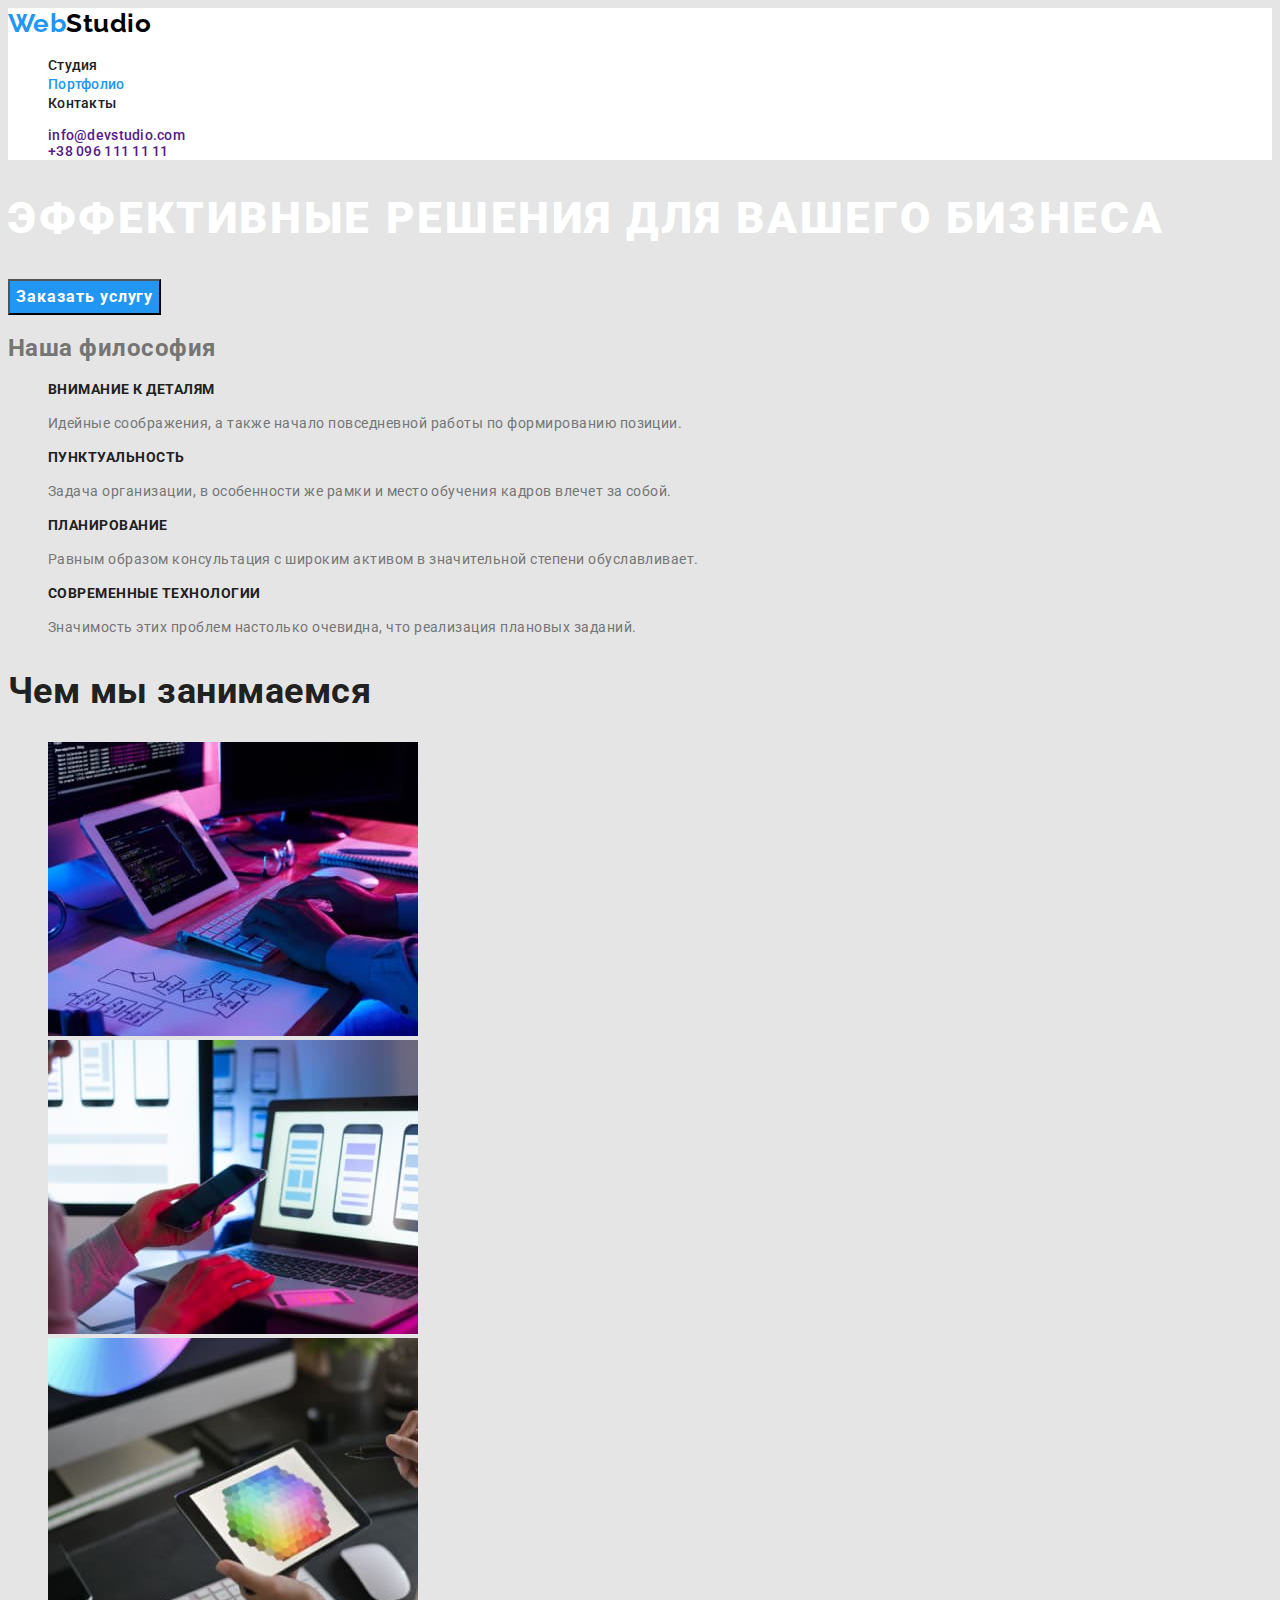
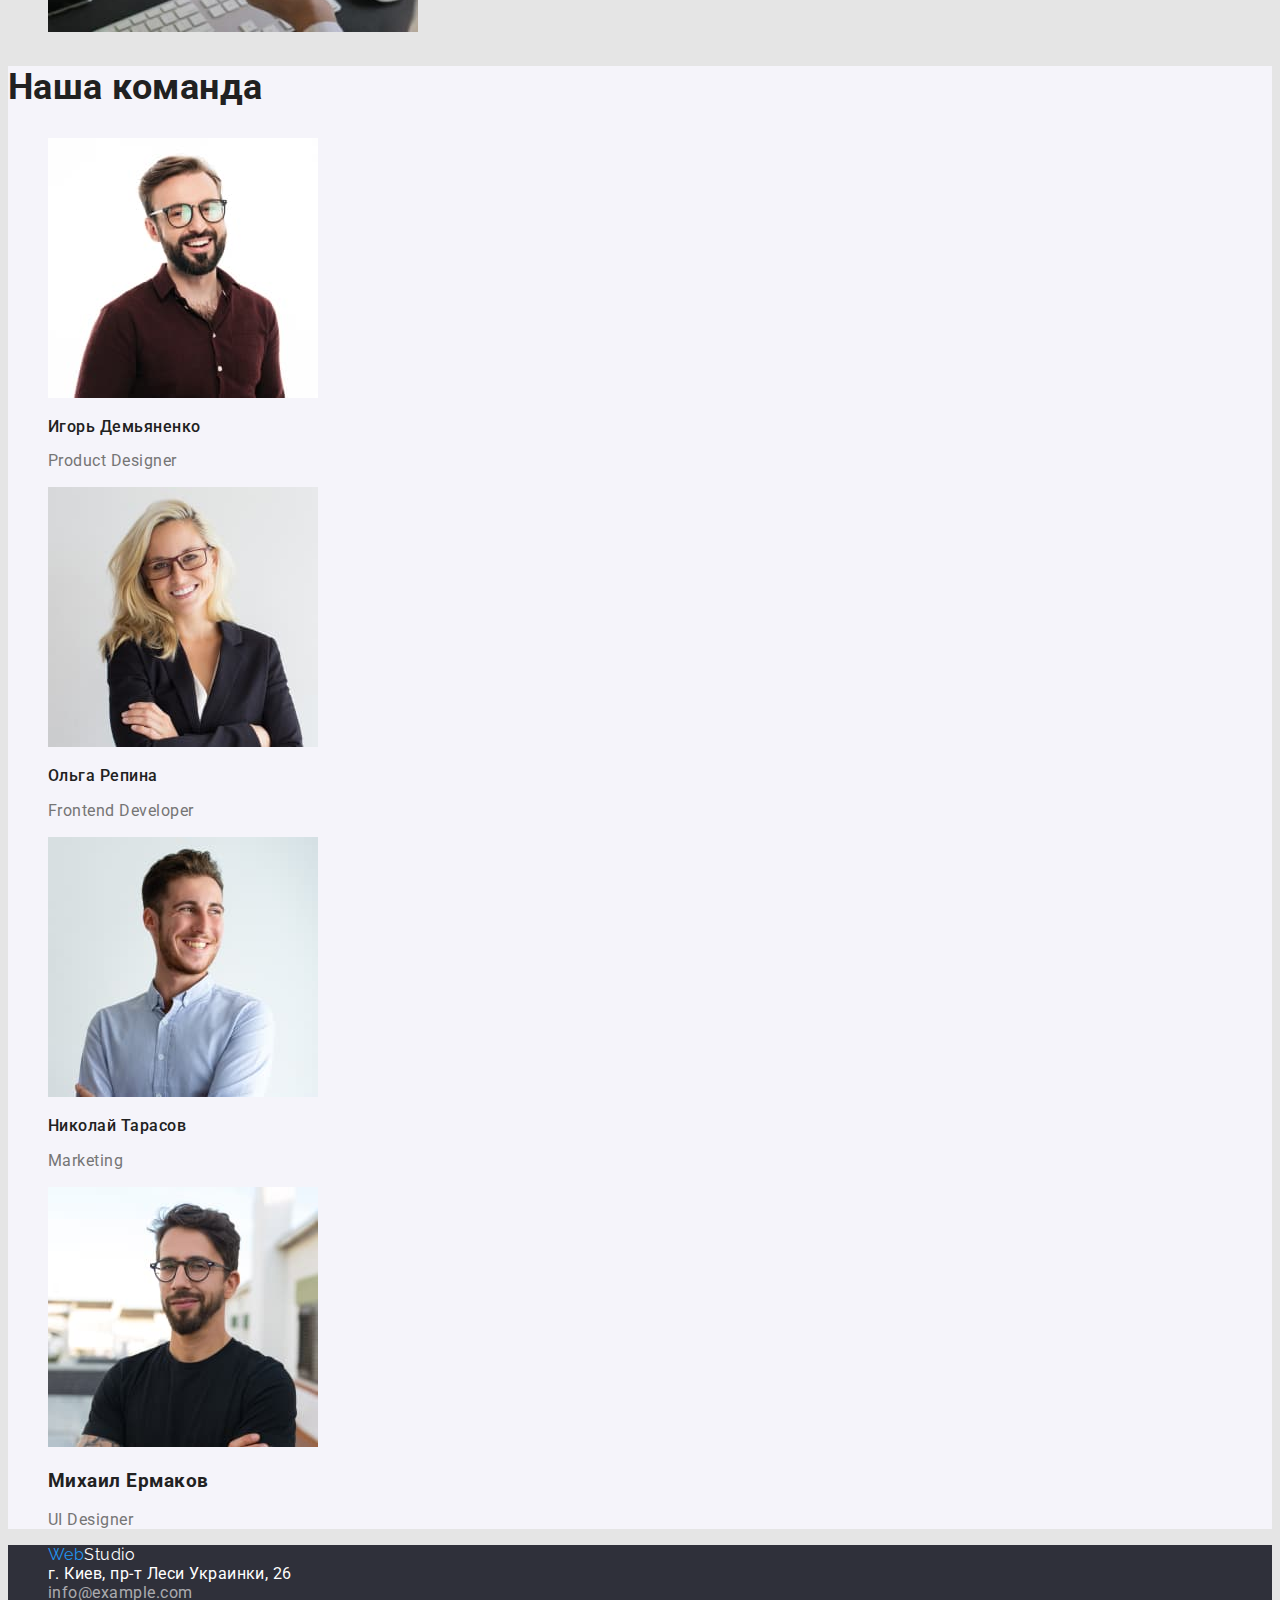
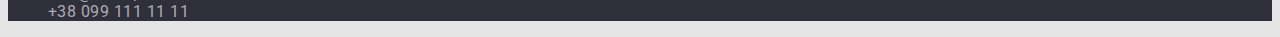
==== index.html @ 03b89a4c "New repisitory for hm3" ====
<!DOCTYPE html>
<html lang="ru">
<head>
    <meta charset="UTF-8">
    <meta http-equiv="X-UA-Compatible" content="IE=edge">
    <meta name="viewport" content="width=device-width, initial-scale=1.0">
    <title>Document</title>
    <link rel="preconnect" href="https://fonts.googleapis.com">
    <link rel="preconnect" href="https://fonts.gstatic.com" crossorigin>
    <link 
    href="https://fonts.googleapis.com/css2?family=Raleway:wght@700&family=Roboto:wght@400;500;700;900&display=swap"
        rel="stylesheet">
    <link rel="stylesheet" href="https://cdnjs.cloudflare.com/ajax/libs/modern-normalize/1.1.0/modern-normalize.min.css"
        integrity="sha512-wpPYUAdjBVSE4KJnH1VR1HeZfpl1ub8YT/NKx4PuQ5NmX2tKuGu6U/JRp5y+Y8XG2tV+wKQpNHVUX03MfMFn9Q=="
        crossorigin="anonymous" referrerpolicy="no-referrer" />
    <link rel="stylesheet" href="./css/style.css"/>    
</head>
<body class="page">
    <!-- Шапка -->
    <header class="page-header">
        <nav class="nav">
            <!-- Лого -->
            <a href="./index.html" class="nav-logo link"><span class="nav-logo-two">Web</span>Studio</a>
    
            <!-- Навигация на другие страницы -->
            <ul class="site-nav list">
                <li>
                    <a class="link" href="./index.html">Студия</a>
                </li>
                <li>
                    <a class="link current" href="./portfolio.html">Портфолио</a>
                </li>
                <li>
                    <a class="link" href="">Контакты</a>
                </li>
            </ul>
        </nav>

    <!-- Контакты -->
        <ul class="contacts list">
            <li lang="en"><a href="" class="link">info@devstudio.com</a></li>
            <li><a href="" class="link">+38 096 111 11 11</a></li>
        </ul>       
    </header>

    <Main>
        <!-- Герой -->
        <section class="hero">
            <h1 class="hero-title">Эффективные решения для вашего бизнеса</h1>
            <button type="button" class="button-primary button">Заказать услугу</button>
        </section>
        
        <!-- Наша философия -->
        <section>
            <H2>Наша философия</H2>
            
            <ul class="philosophy-list list">
                <li>
                    <h3 class="philosophy-title title">Внимание к деталям</h3>
                    <p class="philosophy-text">Идейные соображения, а также начало повседневной работы по формированию позиции.</p>
                </li>
                <li>
                    <h3 class="philosophy-title title">Пунктуальность</h3>
                    <p class="philosophy-text">Задача организации, в особенности же рамки и место обучения кадров влечет за собой.</p>
                </li>
                <li>
                    <h3 class="philosophy-title title">Планирование</h3>
                    <p class="philosophy-text">Равным образом консультация с широким активом в значительной степени обуславливает.</p>
                </li>
                <li>
                    <h3 class="philosophy-title title">Современные технологии</h3>
                    <p class="philosophy-text">Значимость этих проблем настолько очевидна, что реализация плановых заданий.</p>
                </li>
            </ul>
            
        </section>
        
        <!-- Чем мы занимаемся -->
        <section class="section">
            <h2 class="section-title">Чем мы занимаемся</h2>
            <ul class="list">
                <li>
                    <img src="./Images/keyboard.jpg" alt="Клавиатура" width="370">
                </li>
                <li>
                    <img src="./Images/notebook.jpg" alt="Ноутбук" width="370">
                </li>
                <li>
                    <img src="./Images/tablet.jpg" alt="Планшет" width="370">
                </li>
            </ul>
        </section>
        
        <!-- Наша команда -->
        <section class="section section-team">
            <h2 class="section-title">Наша команда</h2>
            <ul class="team-list list">                              
                <li>
                    <img src="./Images/team/igor.jpg" alt="Игорь Демьяненко" width="270" height="260">
                    <h3 class="team-title title">Игорь Демьяненко</h3>
                    <p lang="en" class="team-text">Product Designer</p>                         
                </li>
                <li>
                    <img src="./Images/team/olga.jpg" alt="Олга Репина" width="270" height="260">
                    <h3 class="team-title title">Ольга Репина</h3>
                    <p lang="en" class="team-text">Frontend Developer</p>                               
                </li>
                <li>
                    <img src="./Images/team/nikolay.jpg" alt="Николай Тарасов" width="270" height="260">
                    <h3 class="team-title title">Николай Тарасов</h3>
                    <p lang="en" class="team-text">Marketing</p>               
                </li>
                <li>
                    <img src="./Images/team/mikhail.jpg" alt="Михаил Ермаков" width="270">
                    <h3 class="title">Михаил Ермаков</h3>
                    <p>UI Designer</p>
                </li>
            </ul>                          
        </section>       
    </Main>
    
    <!-- Футер -->
    <footer class="footer">
        <ul class="footer-list list">
            <li><a href="./index.html" class="footer-logo link">Web<span class="footer-logo-two">Studio</span></a></li>
            <li>
                <address class="footer-address">
                    г. Киев, пр-т Леси Украинки, 26
                </address>
            </li>
            <li>
                <address>
                    <a href="mailto:info@example.com" class="footer-mail link">info@example.com</a>
                </address>
            </li>
            <li>
                <address>
                    <a href="tel:+380991111111" class="footer-tel link">+38 099 111 11 11</a>
                </address>
            </li>
        </ul>                                  
    </footer>
</body>
</html>
---- css/style.css ----
:root {
  --primary-text-color: #757575;
  --title-text-color: #212121;
  --accent-color: #2196f3;
  --background-color: #e5e5e5;
}

.list {
  list-style: none;
}
.link {
  text-decoration: none;
}

.button {
  font-family: inherit;
}

.page {
  background-color: var(--background-color);
  color: var(--primary-text-color);

  font-family: Roboto, sans-serif;
  letter-spacing: 0.03em;
}

.page-header {
  background-color: #ffffff;
}

/* -------------------Logo--------------------- */

.nav .nav-logo {
  color: #000000;

  font-family: Raleway, sans-serif;
  font-weight: 700;
  font-size: 26px;
  line-height: 1.19;
}

.nav-logo .nav-logo-two {
  color: var(--accent-color);
}

/* ---------------------Site-nav----------------- */

.site-nav .link {
  color: var(--title-text-color);

  font-weight: 500;
  font-size: 14px;
  line-height: 1.14;
  letter-spacing: 0.02em;
}

.site-nav .link:hover,
.site-nav .link:focus {
  color: var(--accent-color);
}

.site-nav .link.current {
  color: var(--accent-color);
}

/* ---------------------Contacts-------------------- */

.contacts {
  font-weight: 500;
  font-size: 14px;
  line-height: 1.14;
  letter-spacing: 0.02em;
}

.contacts .link:hover,
.contacts .link:focus {
  color: var(--accent-color);
}

/* -------------------------Hero---------------------- */

.hero .hero-title {
  color: #ffffff;

  font-weight: 900;
  font-size: 44px;
  line-height: 1.36;
  text-transform: uppercase;
  letter-spacing: 0.06em;
}

.button-primary {
  background-color: var(--accent-color);
  color: #ffffff;

  font-weight: 700;
  font-size: 16px;
  line-height: 1.87;
  letter-spacing: 0.06em;
}

.button-primary:hover,
.button-primary:focus {
  background-color: #188ce8;
}

/* ------------------------------Section-------------------- */

.section .section-title {
  color: var(--title-text-color);
}

.section-team {
  background-color: #f5f4fa;
}

/* ---------------------------Phylosophy---------------------- */

.philosophy-list .title {
  color: var(--title-text-color);
}

.philosophy-list .philosophy-title {
  font-weight: 700;
  font-size: 14px;
  line-height: 1.14;
  text-transform: uppercase;
}

.philosophy-list .philosophy-text {
  font-size: 14px;
  line-height: 1.71;
}

.section-title {
  font-weight: 700;
  font-size: 36px;
  line-height: 1.17;
}

/* ----------------------------Team--------------------------- */

.team-list .title {
  color: var(--title-text-color);
}

.team-list .team-title {
  font-weight: 500;
  font-size: 16px;
  line-height: 1.18;
}

.team-list .team-text {
  font-size: 16px;
  line-height: 1.18;
}

/* ------------------------------Footer---------------------------- */

.footer {
  background-color: #2f303a;
}

/* -----------------------------Footer logo----------------------- */
.footer-list .footer-logo {
  color: var(--accent-color);

  font-family: Raleway, sans-serif;
}

.footer-logo .footer-logo-two {
  color: #ffffff;
}

/* ----------------------------Footer nav------------------------ */
.footer .footer-address {
  color: #ffffff;
  font-style: normal;
}

.footer .footer-mail {
  color: rgba(255, 255, 255, 0.6);
  font-style: normal;
}

.footer .footer-mail:hover,
.footer .footer-mail:focus {
  color: var(--accent-color);
}

.footer .footer-tel {
  color: rgba(255, 255, 255, 0.6);
  font-style: normal;
}

.footer .footer-tel:hover,
.footer .footer-tel:focus {
  color: var(--accent-color);
}

/* -----------------------------Portfolio-------------------------- */

/* -----------------------------Buttons---------------------------- */

.buttons {
  cursor: pointer;
  background-color: #f5f4fa;
  color: var(--title-text-color);

  font-weight: 500;
  font-size: 16px;
  line-height: 1.62;
  letter-spacing: 0.03em;
}
.buttons:hover,
.buttons:focus {
  background-color: var(--accent-color);
  color: #ffffff;
}

/* -----------------------------Images------------------------------ */

.image .image-title {
  color: var(--title-text-color);

  font-weight: 700;
  font-size: 18px;
  line-height: 2;
  letter-spacing: 0.06em;
}

.image .image-text {
  color: var(--primary-text-color);

  font-size: 16px;
  line-height: 1.87;
}
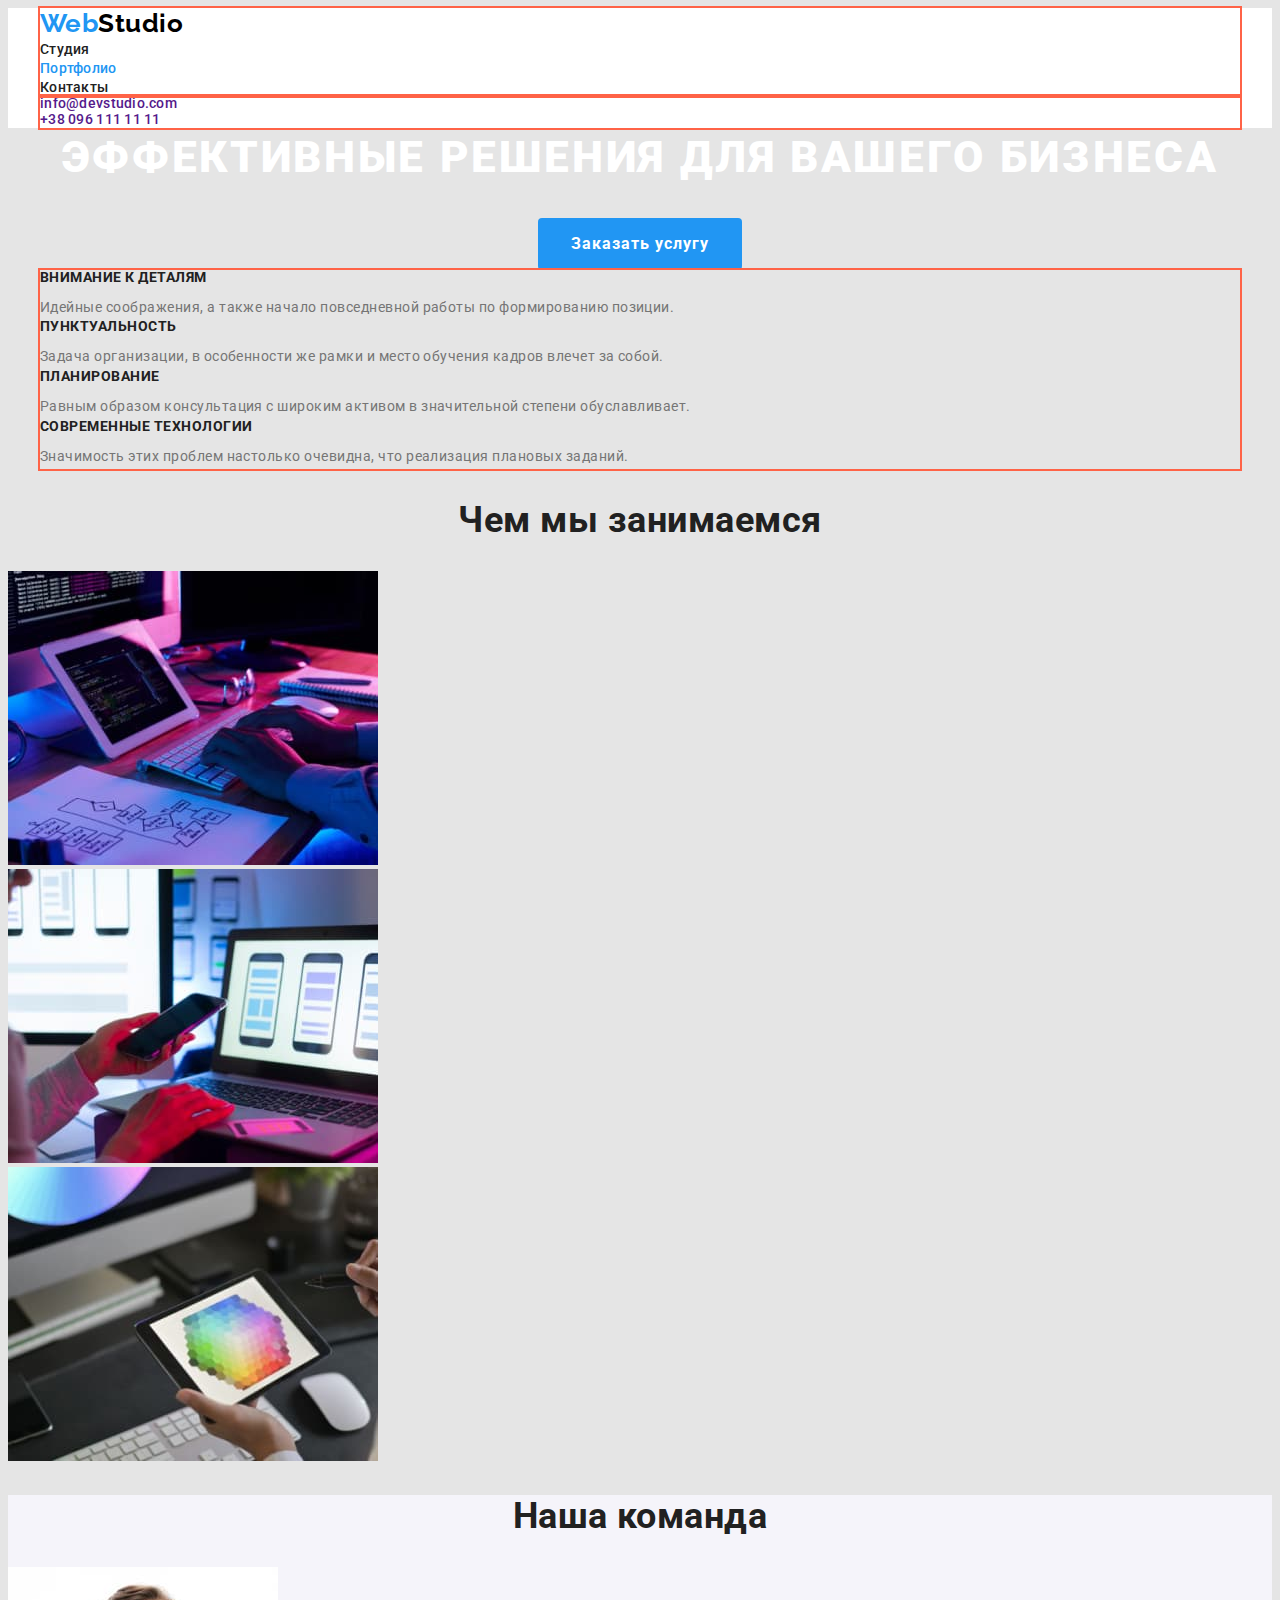
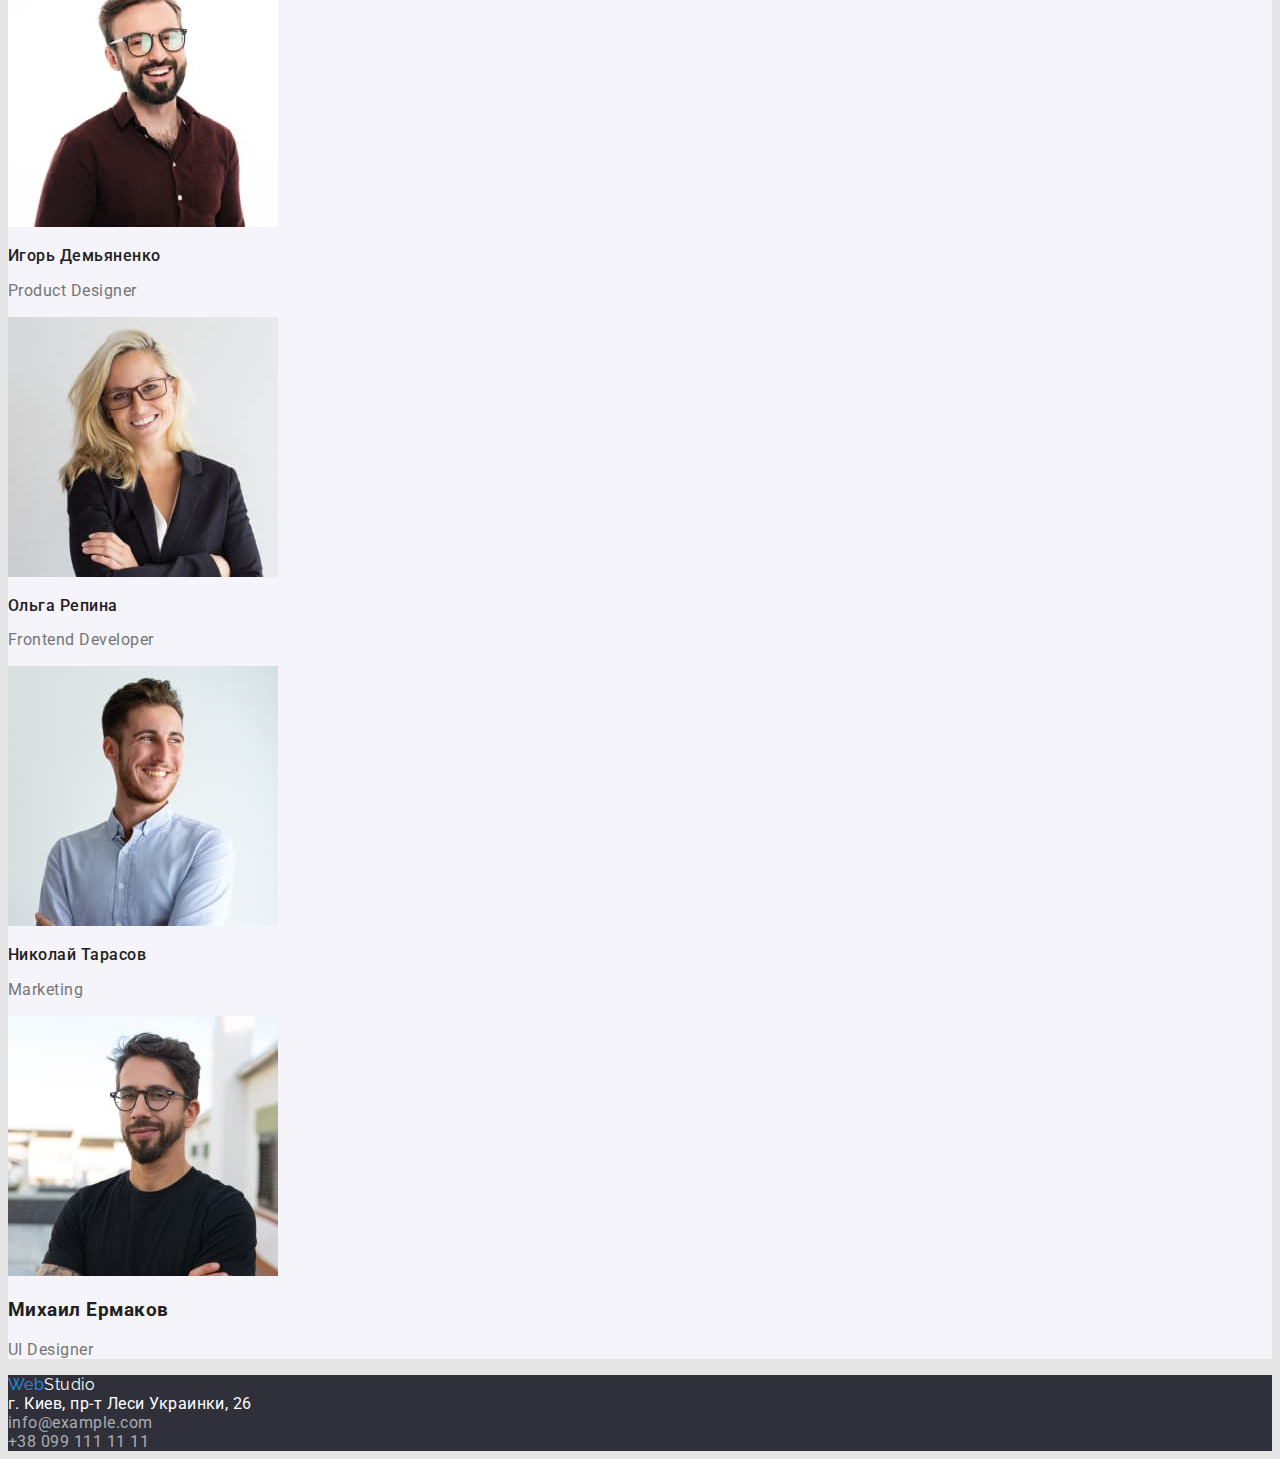
==== commit 7393348c: "first page block markup" ====
--- a/index.html
+++ b/index.html
@@ -18,7 +18,7 @@
 <body class="page">
     <!-- Шапка -->
     <header class="page-header">
-        <nav class="nav">
+        <nav class="nav container">
             <!-- Лого -->
             <a href="./index.html" class="nav-logo link"><span class="nav-logo-two">Web</span>Studio</a>
     
@@ -37,11 +37,11 @@
         </nav>
 
     <!-- Контакты -->
-        <ul class="contacts list">
+        <ul class="contacts list container">
             <li lang="en"><a href="" class="link">info@devstudio.com</a></li>
             <li><a href="" class="link">+38 096 111 11 11</a></li>
         </ul>       
-    </header>
+    </header>    
 
     <Main>
         <!-- Герой -->
@@ -51,27 +51,30 @@
         </section>
         
         <!-- Наша философия -->
-        <section>
-            <H2>Наша философия</H2>
-            
-            <ul class="philosophy-list list">
-                <li>
-                    <h3 class="philosophy-title title">Внимание к деталям</h3>
-                    <p class="philosophy-text">Идейные соображения, а также начало повседневной работы по формированию позиции.</p>
-                </li>
-                <li>
-                    <h3 class="philosophy-title title">Пунктуальность</h3>
-                    <p class="philosophy-text">Задача организации, в особенности же рамки и место обучения кадров влечет за собой.</p>
-                </li>
-                <li>
-                    <h3 class="philosophy-title title">Планирование</h3>
-                    <p class="philosophy-text">Равным образом консультация с широким активом в значительной степени обуславливает.</p>
-                </li>
-                <li>
-                    <h3 class="philosophy-title title">Современные технологии</h3>
-                    <p class="philosophy-text">Значимость этих проблем настолько очевидна, что реализация плановых заданий.</p>
-                </li>
-            </ul>
+        <section class="phylosophy">
+            <div class="container">
+                <H2 class="visually-hidden">Наша философия</H2>
+                <ul class="philosophy-list list">
+                    <li>
+                        <h3 class="philosophy-title title">Внимание к деталям</h3>
+                        <p class="philosophy-text">Идейные соображения, а также начало повседневной работы по формированию позиции.</p>
+                    </li>
+                    <li>
+                        <h3 class="philosophy-title title">Пунктуальность</h3>
+                        <p class="philosophy-text">Задача организации, в особенности же рамки и место обучения кадров влечет за собой.
+                        </p>
+                    </li>
+                    <li>
+                        <h3 class="philosophy-title title">Планирование</h3>
+                        <p class="philosophy-text">Равным образом консультация с широким активом в значительной степени обуславливает.
+                        </p>
+                    </li>
+                    <li>
+                        <h3 class="philosophy-title title">Современные технологии</h3>
+                        <p class="philosophy-text">Значимость этих проблем настолько очевидна, что реализация плановых заданий.</p>
+                    </li>
+                </ul>
+            </div>
             
         </section>
         
--- a/css/style.css
+++ b/css/style.css
@@ -6,6 +6,8 @@
 }
 
 .list {
+  padding: 0;
+  margin: 0;
   list-style: none;
 }
 .link {
@@ -28,6 +30,13 @@
   background-color: #ffffff;
 }
 
+.container {
+  margin-left: auto;
+  margin-right: auto;
+  width: 1200px;
+  outline: 2px solid tomato;
+}
+
 /* -------------------Logo--------------------- */
 
 .nav .nav-logo {
@@ -79,7 +88,12 @@
 
 /* -------------------------Hero---------------------- */
 
+.hero {
+  text-align: center;
+}
 .hero .hero-title {
+  margin-top: 0;
+  margin-bottom: 30px;
   color: #ffffff;
 
   font-weight: 900;
@@ -90,6 +104,12 @@
 }
 
 .button-primary {
+  display: inline-block;
+  border: 1px solid transparent;
+  border-radius: 4px;
+  padding: 10px 32px;
+  min-width: 200px;
+
   background-color: var(--accent-color);
   color: #ffffff;
 
@@ -116,8 +136,25 @@
 
 /* ---------------------------Phylosophy---------------------- */
 
+.visually-hidden {
+  position: absolute;
+  width: 1px;
+  height: 1px;
+  margin: -1px;
+  border: 0;
+  padding: 0;
+  white-space: nowrap;
+  clip-path: inset(100%);
+  clip: rect(0 0 0 0);
+  overflow: hidden;
+}
 .philosophy-list .title {
   color: var(--title-text-color);
+}
+
+.philosophy-title {
+  margin-top: 0;
+  margin-bottom: 10px;
 }
 
 .philosophy-list .philosophy-title {
@@ -128,6 +165,8 @@
 }
 
 .philosophy-list .philosophy-text {
+  margin-top: 0;
+  margin-bottom: 0;
   font-size: 14px;
   line-height: 1.71;
 }
@@ -136,9 +175,14 @@
   font-weight: 700;
   font-size: 36px;
   line-height: 1.17;
+
+  text-align: center;
 }
 
 /* ----------------------------Team--------------------------- */
+
+/* .padding-top
+.padding-bottom */
 
 .team-list .title {
   color: var(--title-text-color);
@@ -207,6 +251,11 @@
   background-color: #f5f4fa;
   color: var(--title-text-color);
 
+  border: 1px solid transparent;
+  display: inline-block;
+  border-radius: 4px;
+  padding: 6px 22px;
+
   font-weight: 500;
   font-size: 16px;
   line-height: 1.62;
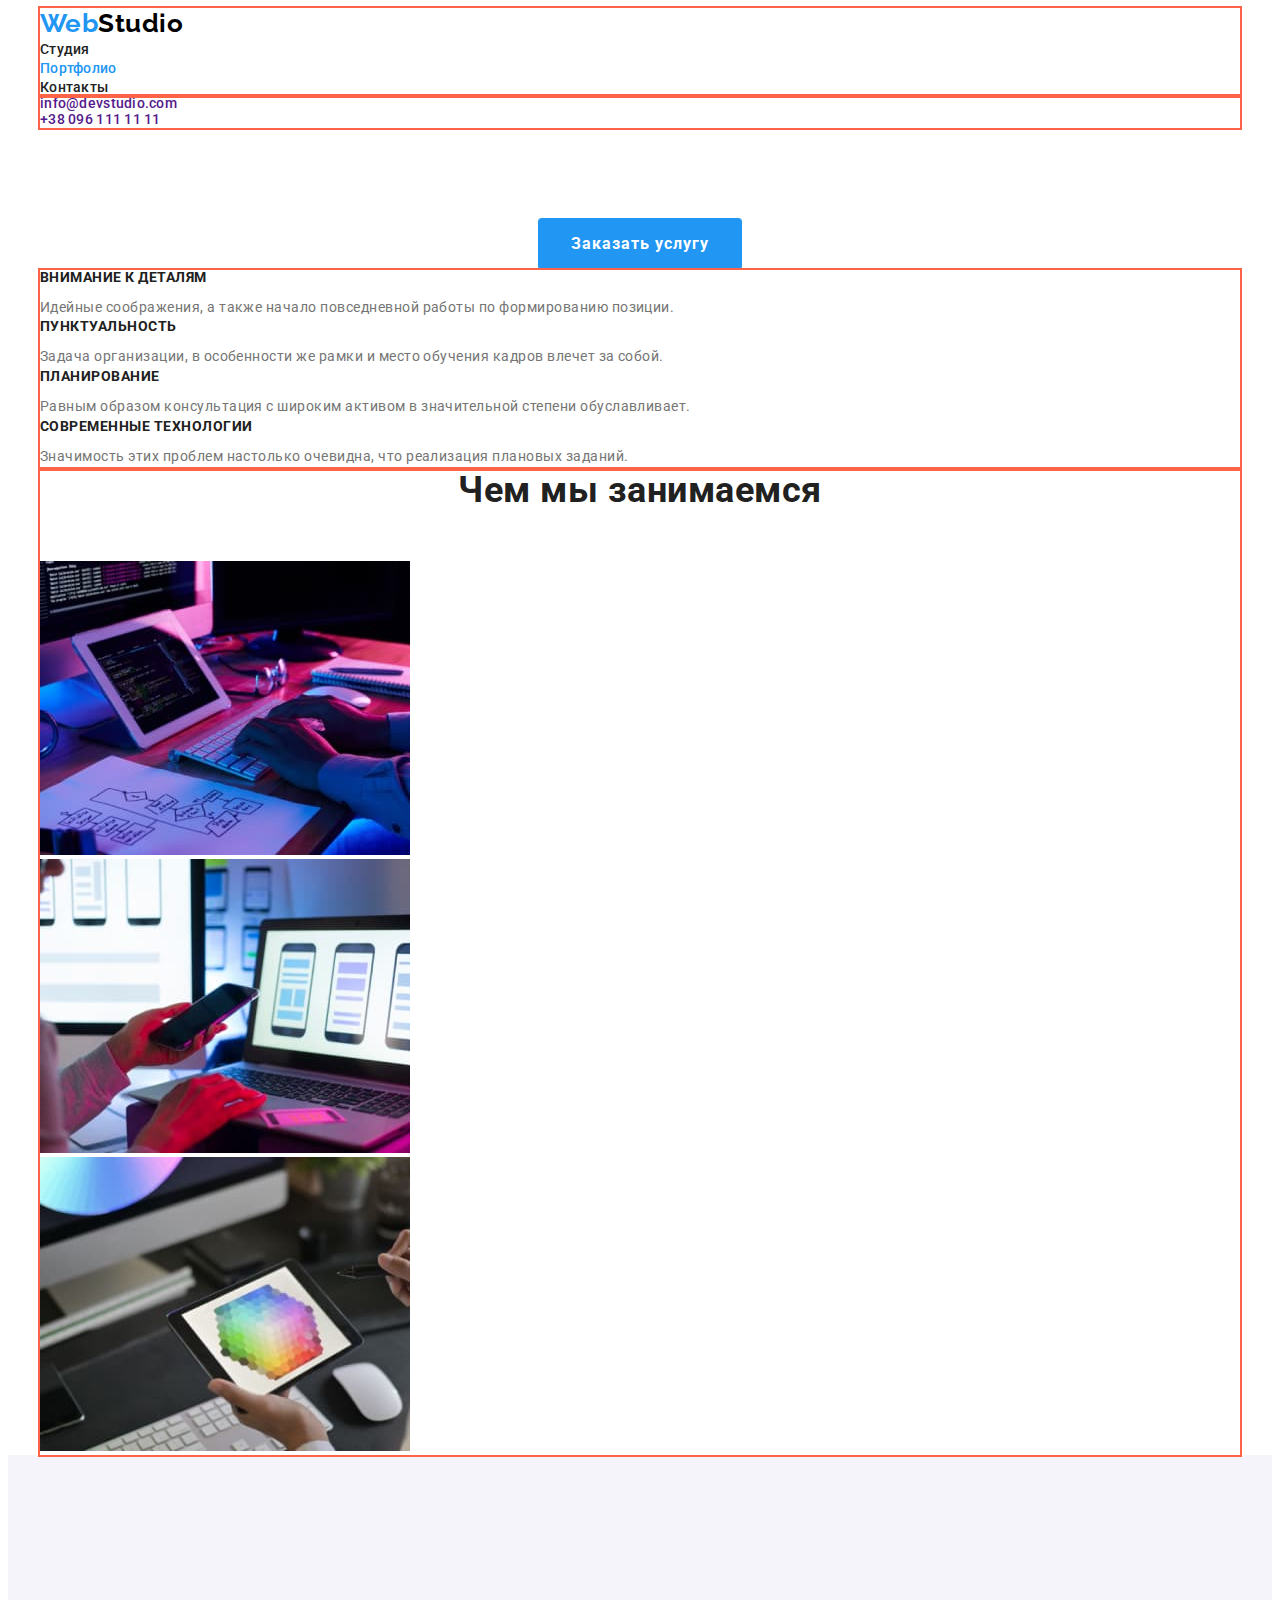
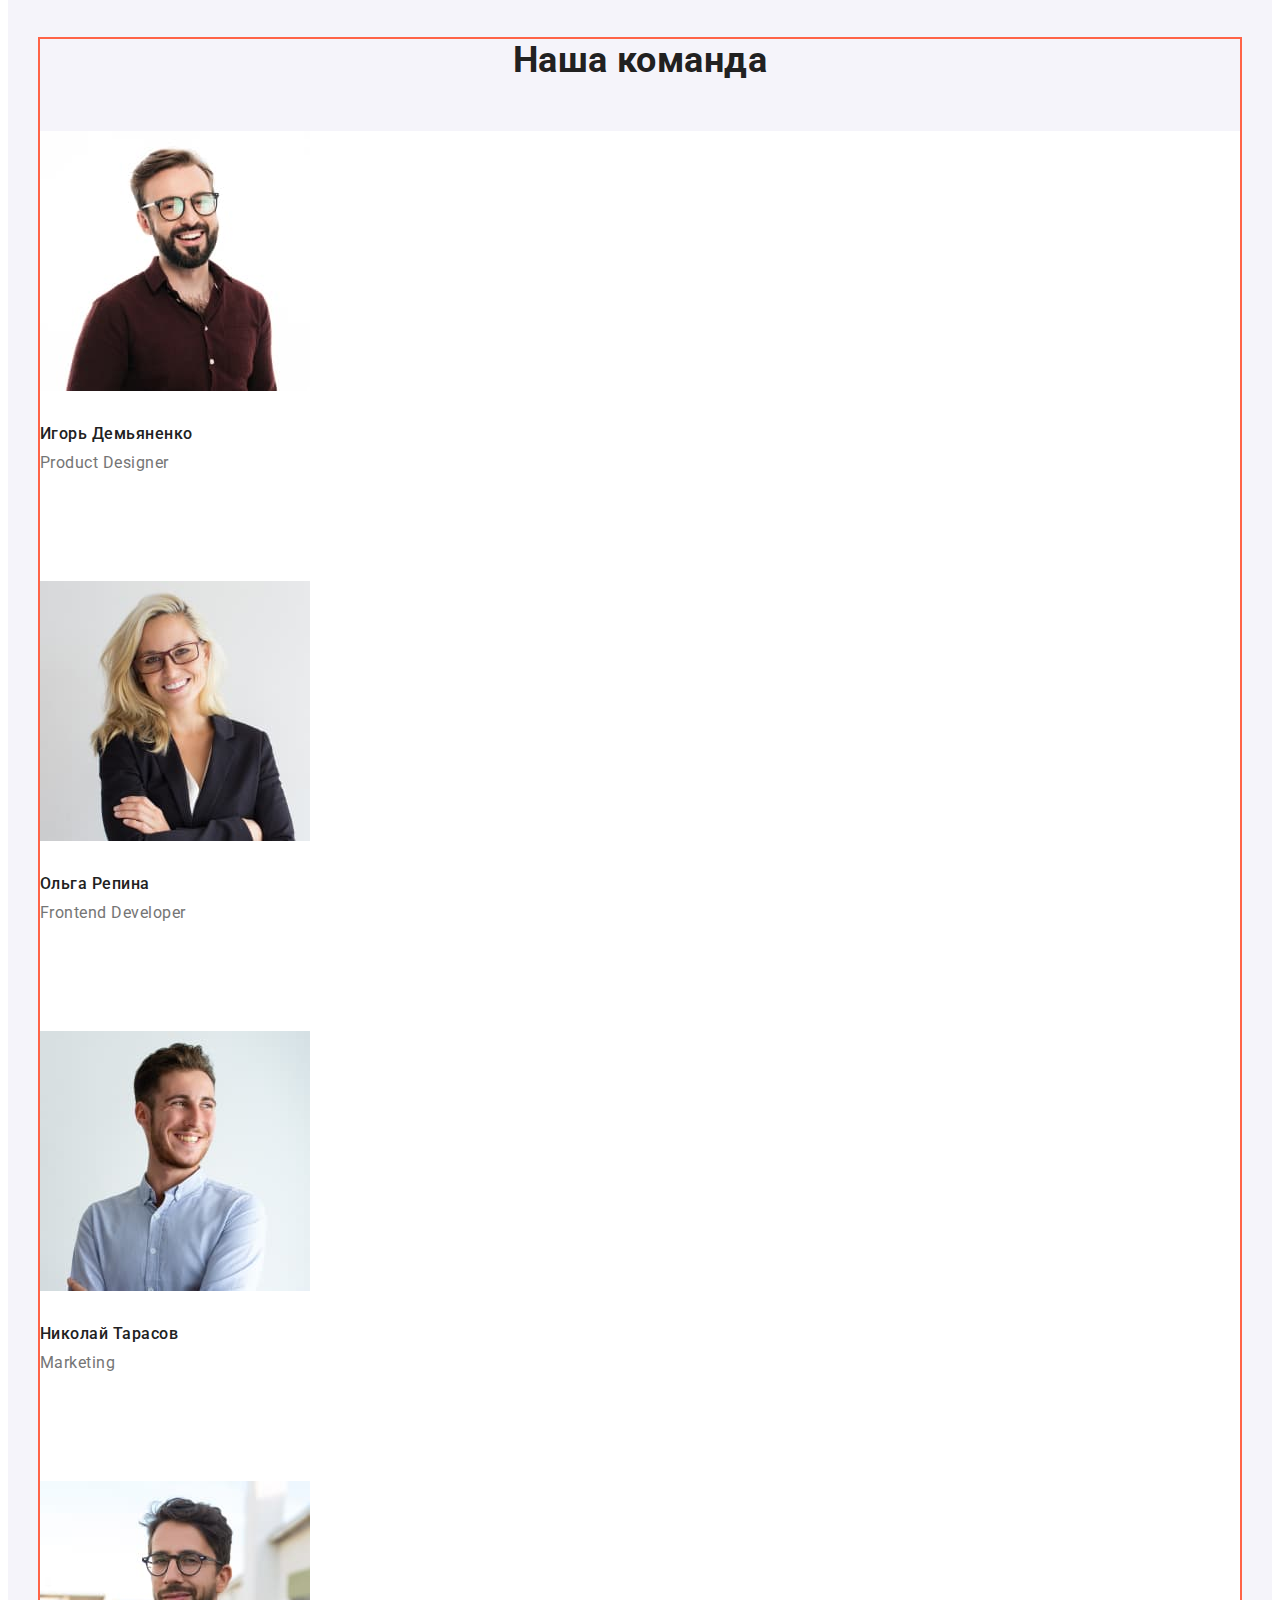
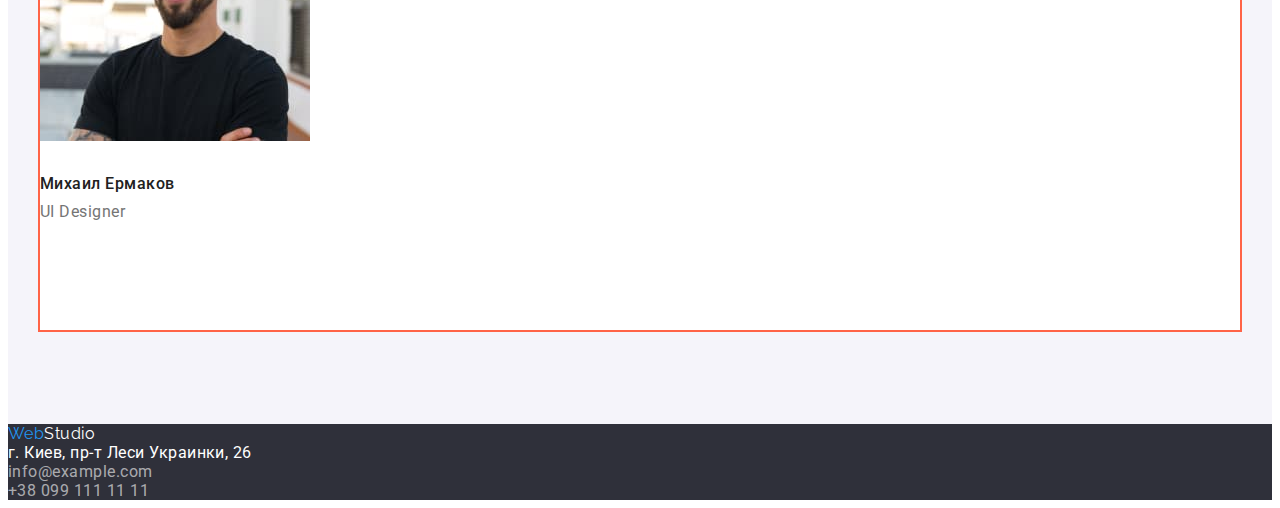
==== commit b55a0fce: "working proccess" ====
--- a/index.html
+++ b/index.html
@@ -51,7 +51,7 @@
         </section>
         
         <!-- Наша философия -->
-        <section class="phylosophy">
+        <section class="phylosophy section-nopadding">
             <div class="container">
                 <H2 class="visually-hidden">Наша философия</H2>
                 <ul class="philosophy-list list">
@@ -79,46 +79,50 @@
         </section>
         
         <!-- Чем мы занимаемся -->
-        <section class="section">
-            <h2 class="section-title">Чем мы занимаемся</h2>
-            <ul class="list">
-                <li>
-                    <img src="./Images/keyboard.jpg" alt="Клавиатура" width="370">
-                </li>
-                <li>
-                    <img src="./Images/notebook.jpg" alt="Ноутбук" width="370">
-                </li>
-                <li>
-                    <img src="./Images/tablet.jpg" alt="Планшет" width="370">
-                </li>
-            </ul>
+        <section class="section section-nopadding">
+            <div class="container">
+                <h2 class="section-title">Чем мы занимаемся</h2>
+                <ul class="list">
+                    <li>
+                        <img src="./Images/keyboard.jpg" alt="Клавиатура" width="370">
+                    </li>
+                    <li>
+                        <img src="./Images/notebook.jpg" alt="Ноутбук" width="370">
+                    </li>
+                    <li>
+                        <img src="./Images/tablet.jpg" alt="Планшет" width="370">
+                    </li>
+                </ul>
+            </div>
         </section>
         
         <!-- Наша команда -->
         <section class="section section-team">
-            <h2 class="section-title">Наша команда</h2>
-            <ul class="team-list list">                              
-                <li>
-                    <img src="./Images/team/igor.jpg" alt="Игорь Демьяненко" width="270" height="260">
-                    <h3 class="team-title title">Игорь Демьяненко</h3>
-                    <p lang="en" class="team-text">Product Designer</p>                         
-                </li>
-                <li>
-                    <img src="./Images/team/olga.jpg" alt="Олга Репина" width="270" height="260">
-                    <h3 class="team-title title">Ольга Репина</h3>
-                    <p lang="en" class="team-text">Frontend Developer</p>                               
-                </li>
-                <li>
-                    <img src="./Images/team/nikolay.jpg" alt="Николай Тарасов" width="270" height="260">
-                    <h3 class="team-title title">Николай Тарасов</h3>
-                    <p lang="en" class="team-text">Marketing</p>               
-                </li>
-                <li>
-                    <img src="./Images/team/mikhail.jpg" alt="Михаил Ермаков" width="270">
-                    <h3 class="title">Михаил Ермаков</h3>
-                    <p>UI Designer</p>
-                </li>
-            </ul>                          
+            <div class="container">
+                <h2 class="section-title">Наша команда</h2>
+                <ul class="team-list list">
+                    <li class="item">
+                        <img class="image" src="./Images/team/igor.jpg" alt="Игорь Демьяненко" width="270" height="260">
+                        <h3 class="team-title title">Игорь Демьяненко</h3>
+                        <p lang="en" class="team-text">Product Designer</p>
+                    </li>
+                    <li class="item">
+                        <img class="image" src="./Images/team/olga.jpg" alt="Олга Репина" width="270" height="260">
+                        <h3 class="team-title title">Ольга Репина</h3>
+                        <p lang="en" class="team-text">Frontend Developer</p>
+                    </li>
+                    <li class="item">
+                        <img class="image" src="./Images/team/nikolay.jpg" alt="Николай Тарасов" width="270" height="260">
+                        <h3 class="team-title title">Николай Тарасов</h3>
+                        <p lang="en" class="team-text">Marketing</p>
+                    </li>
+                    <li class="item">
+                        <img class="image" src="./Images/team/mikhail.jpg" alt="Михаил Ермаков" width="270">
+                        <h3 class="team-title title">Михаил Ермаков</h3>
+                        <p lang="en" class="team-text">UI Designer</p>
+                    </li>
+                </ul>
+            </div>                          
         </section>       
     </Main>
     
--- a/css/style.css
+++ b/css/style.css
@@ -2,12 +2,13 @@
   --primary-text-color: #757575;
   --title-text-color: #212121;
   --accent-color: #2196f3;
-  --background-color: #e5e5e5;
+  --background-color: #ffffff;
 }
 
 .list {
   padding: 0;
   margin: 0;
+
   list-style: none;
 }
 .link {
@@ -27,7 +28,7 @@
 }
 
 .page-header {
-  background-color: #ffffff;
+  background-color: var(--background-color);
 }
 
 .container {
@@ -94,7 +95,7 @@
 .hero .hero-title {
   margin-top: 0;
   margin-bottom: 30px;
-  color: #ffffff;
+  color: var(--background-color);
 
   font-weight: 900;
   font-size: 44px;
@@ -132,6 +133,11 @@
 
 .section-team {
   background-color: #f5f4fa;
+}
+
+.section.section-nopadding {
+  padding-top: 0;
+  padding-bottom: 0;
 }
 
 /* ---------------------------Phylosophy---------------------- */
@@ -177,13 +183,20 @@
   line-height: 1.17;
 
   text-align: center;
+  margin-top: 0;
+  margin-bottom: 50px;
 }
 
 /* ----------------------------Team--------------------------- */
 
-/* .padding-top
-.padding-bottom */
-
+.section-team {
+  padding-top: 184px;
+  padding-bottom: 94px;
+}
+
+.section-team {
+  background-color: #f5f4fa;
+}
 .team-list .title {
   color: var(--title-text-color);
 }
@@ -192,11 +205,25 @@
   font-weight: 500;
   font-size: 16px;
   line-height: 1.18;
+  margin-top: 0;
+  margin-bottom: 10px;
 }
 
 .team-list .team-text {
   font-size: 16px;
   line-height: 1.18;
+  margin-top: 0;
+  margin-bottom: 0;
+}
+
+.team-list > .item {
+  padding-top: 0;
+  padding-bottom: 108px;
+  background-color: var(--background-color);
+}
+.image {
+  margin-top: 0;
+  margin-bottom: 30px;
 }
 
 /* ------------------------------Footer---------------------------- */
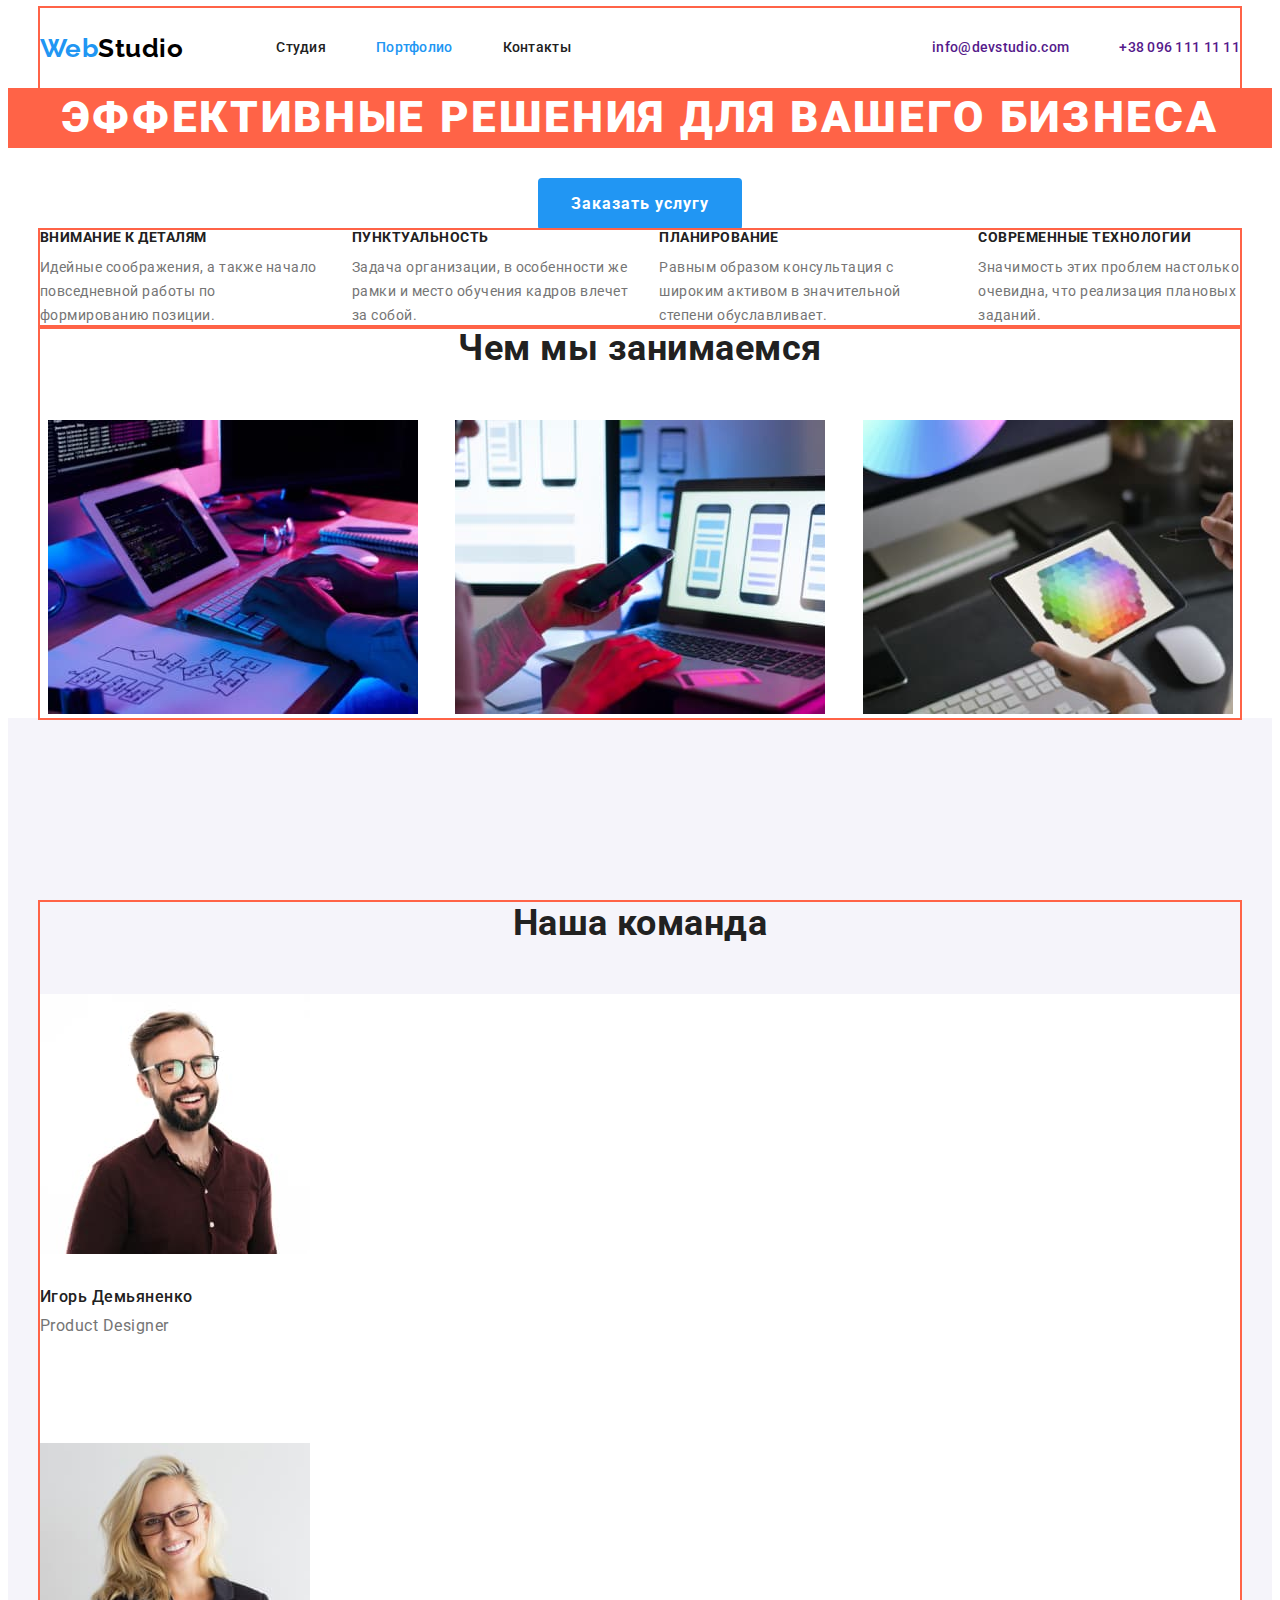
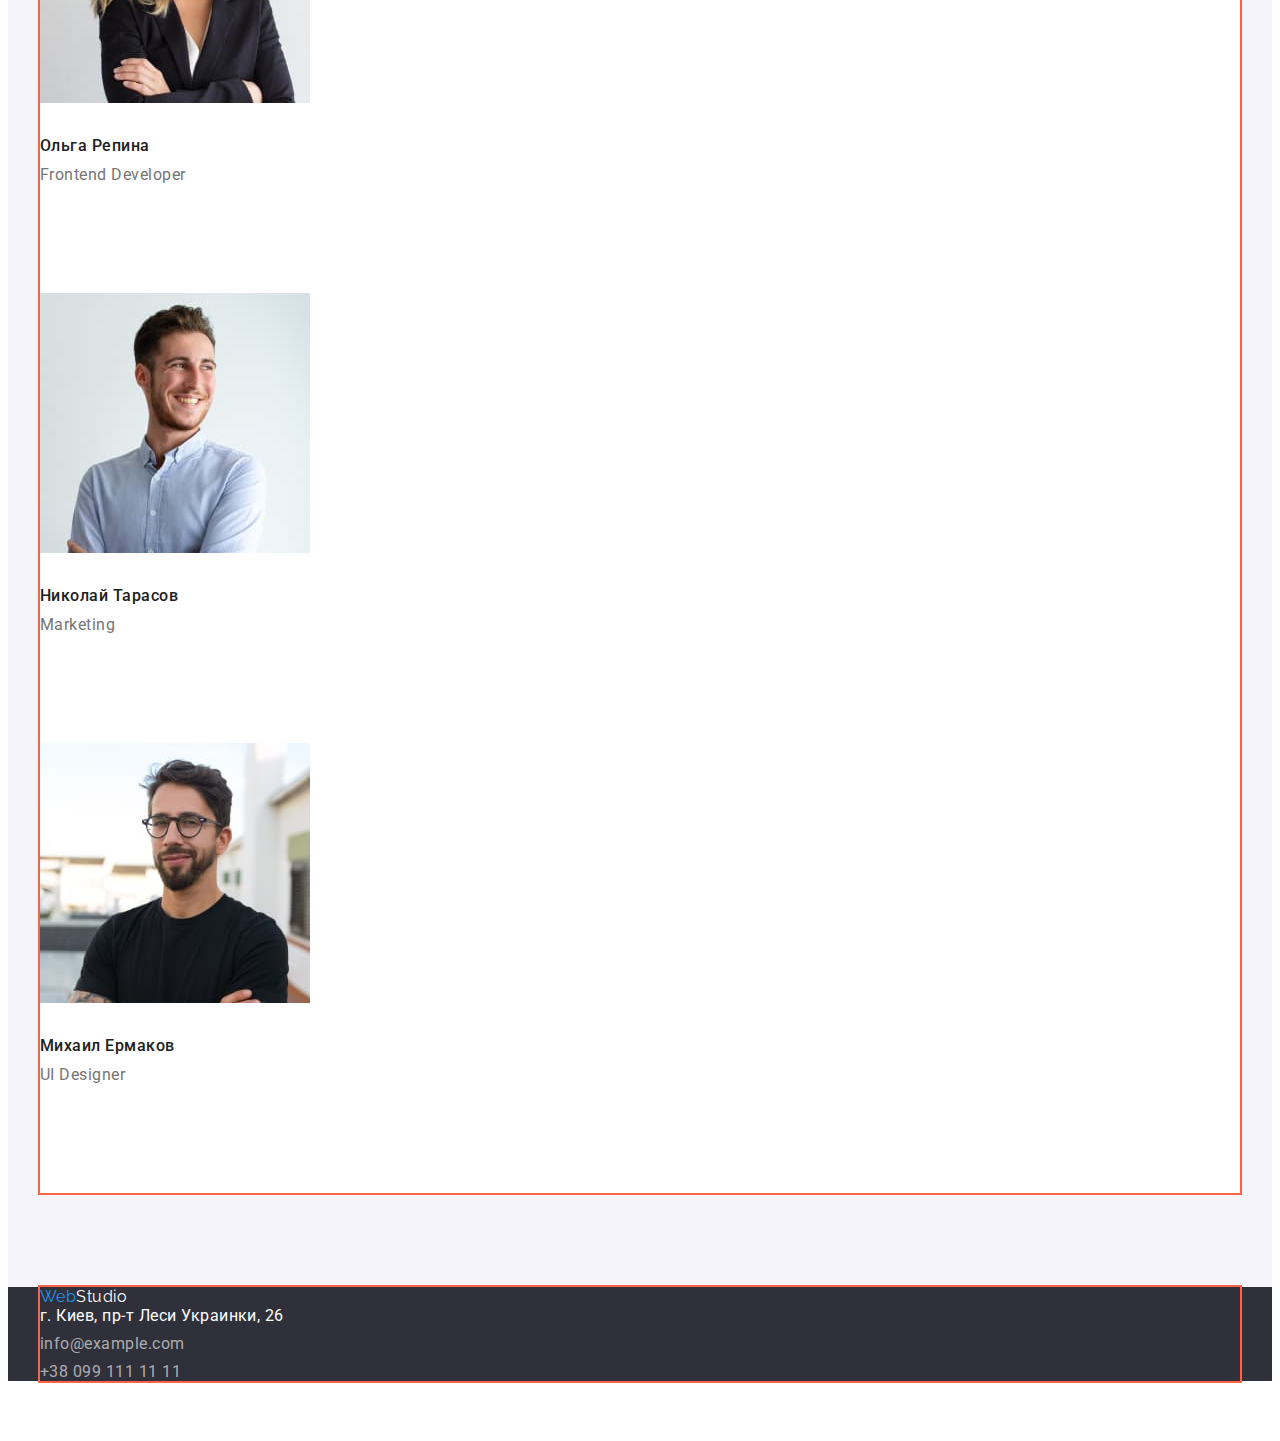
==== commit 4e5d9e8c: "промежуточное сохранение" ====
--- a/index.html
+++ b/index.html
@@ -18,29 +18,32 @@
 <body class="page">
     <!-- Шапка -->
     <header class="page-header">
-        <nav class="nav container">
-            <!-- Лого -->
-            <a href="./index.html" class="nav-logo link"><span class="nav-logo-two">Web</span>Studio</a>
-    
-            <!-- Навигация на другие страницы -->
-            <ul class="site-nav list">
-                <li>
-                    <a class="link" href="./index.html">Студия</a>
-                </li>
-                <li>
-                    <a class="link current" href="./portfolio.html">Портфолио</a>
-                </li>
-                <li>
-                    <a class="link" href="">Контакты</a>
-                </li>
-            </ul>
-        </nav>
-
-    <!-- Контакты -->
-        <ul class="contacts list container">
-            <li lang="en"><a href="" class="link">info@devstudio.com</a></li>
-            <li><a href="" class="link">+38 096 111 11 11</a></li>
-        </ul>       
+        <div class="main-nav">
+            <nav class="nav container">
+                <!-- Лого -->
+                <a href="./index.html" class="nav-logo link"><span class="nav-logo-two">Web</span>Studio</a>
+            
+                <!-- Навигация на другие страницы -->
+                <ul class="site-nav list">
+                    <li class="item">
+                        <a class="link" href="./index.html">Студия</a>
+                    </li>
+                    <li class="item">
+                        <a class="link current" href="./portfolio.html">Портфолио</a>
+                    </li>
+                    <li class="item">
+                        <a class="link" href="">Контакты</a>
+                    </li>                    
+                </ul>
+                <!-- Контакты -->
+                <ul class="contacts list">
+                    <li class="item" lang="en"><a href="" class="link">info@devstudio.com</a></li>
+                    <li class="item"><a href="" class="link">+38 096 111 11 11</a></li>
+                </ul>
+            </nav>            
+            
+            
+        </div>
     </header>    
 
     <Main>
@@ -55,21 +58,21 @@
             <div class="container">
                 <H2 class="visually-hidden">Наша философия</H2>
                 <ul class="philosophy-list list">
-                    <li>
+                    <li class="item">
                         <h3 class="philosophy-title title">Внимание к деталям</h3>
                         <p class="philosophy-text">Идейные соображения, а также начало повседневной работы по формированию позиции.</p>
                     </li>
-                    <li>
+                    <li class="item">
                         <h3 class="philosophy-title title">Пунктуальность</h3>
                         <p class="philosophy-text">Задача организации, в особенности же рамки и место обучения кадров влечет за собой.
                         </p>
                     </li>
-                    <li>
+                    <li class="item">
                         <h3 class="philosophy-title title">Планирование</h3>
                         <p class="philosophy-text">Равным образом консультация с широким активом в значительной степени обуславливает.
                         </p>
                     </li>
-                    <li>
+                    <li class="item">
                         <h3 class="philosophy-title title">Современные технологии</h3>
                         <p class="philosophy-text">Значимость этих проблем настолько очевидна, что реализация плановых заданий.</p>
                     </li>
@@ -82,14 +85,14 @@
         <section class="section section-nopadding">
             <div class="container">
                 <h2 class="section-title">Чем мы занимаемся</h2>
-                <ul class="list">
-                    <li>
+                <ul class="list-images list">
+                    <li class="item">
                         <img src="./Images/keyboard.jpg" alt="Клавиатура" width="370">
                     </li>
-                    <li>
+                    <li class="item">
                         <img src="./Images/notebook.jpg" alt="Ноутбук" width="370">
                     </li>
-                    <li>
+                    <li class="item">
                         <img src="./Images/tablet.jpg" alt="Планшет" width="370">
                     </li>
                 </ul>
@@ -128,24 +131,28 @@
     
     <!-- Футер -->
     <footer class="footer">
-        <ul class="footer-list list">
-            <li><a href="./index.html" class="footer-logo link">Web<span class="footer-logo-two">Studio</span></a></li>
-            <li>
-                <address class="footer-address">
-                    г. Киев, пр-т Леси Украинки, 26
-                </address>
-            </li>
-            <li>
-                <address>
-                    <a href="mailto:info@example.com" class="footer-mail link">info@example.com</a>
-                </address>
-            </li>
-            <li>
-                <address>
-                    <a href="tel:+380991111111" class="footer-tel link">+38 099 111 11 11</a>
-                </address>
-            </li>
-        </ul>                                  
+        <div class="container">
+            <ul class="footer-list list">                
+                <li>
+                    <a href="./index.html" class="footer-logo link">Web<span class="footer-logo-two">Studio</span></a>
+                </li>                 
+                <li>
+                    <address class="footer-address">
+                        г. Киев, пр-т Леси Украинки, 26
+                    </address>
+                </li>
+                <li>
+                    <address class="footer-mail">
+                        <a href="mailto:info@example.com" class="footer-mail link">info@example.com</a>
+                    </address>
+                </li>
+                <li>
+                    <address class="footer-tel">
+                        <a href="tel:+380991111111" class="footer-tel link">+38 099 111 11 11</a>
+                    </address>
+                </li>
+            </ul>
+        </div>                                  
     </footer>
 </body>
 </html>
--- a/css/style.css
+++ b/css/style.css
@@ -5,32 +5,12 @@
   --background-color: #ffffff;
 }
 
+/* Утилиты */
 .list {
   padding: 0;
   margin: 0;
-
   list-style: none;
 }
-.link {
-  text-decoration: none;
-}
-
-.button {
-  font-family: inherit;
-}
-
-.page {
-  background-color: var(--background-color);
-  color: var(--primary-text-color);
-
-  font-family: Roboto, sans-serif;
-  letter-spacing: 0.03em;
-}
-
-.page-header {
-  background-color: var(--background-color);
-}
-
 .container {
   margin-left: auto;
   margin-right: auto;
@@ -38,6 +18,26 @@
   outline: 2px solid tomato;
 }
 
+.link {
+  text-decoration: none;
+}
+
+.button {
+  font-family: inherit;
+}
+
+.page {
+  background-color: var(--background-color);
+  color: var(--primary-text-color);
+
+  font-family: Roboto, sans-serif;
+  letter-spacing: 0.03em;
+}
+
+.page-header {
+  background-color: var(--background-color);
+}
+
 /* -------------------Logo--------------------- */
 
 .nav .nav-logo {
@@ -55,9 +55,25 @@
 
 /* ---------------------Site-nav----------------- */
 
+.nav {
+  display: flex;
+  align-items: center;
+}
+
+.site-nav {
+  display: flex;
+  margin-left: 93px;
+}
+.site-nav .item + .item {
+  margin-left: 50px;
+}
+
 .site-nav .link {
-  color: var(--title-text-color);
-
+  display: block;
+  padding-top: 32px;
+  padding-bottom: 32px;
+
+  color: var(--title-text-color);
   font-weight: 500;
   font-size: 14px;
   line-height: 1.14;
@@ -76,12 +92,24 @@
 /* ---------------------Contacts-------------------- */
 
 .contacts {
+  display: flex;
+  margin-left: auto;
   font-weight: 500;
   font-size: 14px;
   line-height: 1.14;
   letter-spacing: 0.02em;
 }
 
+.contacts .item + .item {
+  margin-left: 50px;
+}
+
+.contacts .link {
+  display: block;
+  padding-top: 32px;
+  padding-bottom: 32px;
+}
+
 .contacts .link:hover,
 .contacts .link:focus {
   color: var(--accent-color);
@@ -95,7 +123,8 @@
 .hero .hero-title {
   margin-top: 0;
   margin-bottom: 30px;
-  color: var(--background-color);
+  color: #ffffff;
+  background-color: tomato;
 
   font-weight: 900;
   font-size: 44px;
@@ -163,6 +192,14 @@
   margin-bottom: 10px;
 }
 
+.philosophy-list {
+  display: flex;
+}
+
+.philosophy-list .item + .item {
+  margin-left: 30px;
+}
+
 .philosophy-list .philosophy-title {
   font-weight: 700;
   font-size: 14px;
@@ -185,6 +222,15 @@
   text-align: center;
   margin-top: 0;
   margin-bottom: 50px;
+}
+
+.list-images {
+  display: flex;
+  justify-content: space-evenly;
+}
+
+.list-images .item + .item {
+  margin-left: 30px;
 }
 
 /* ----------------------------Team--------------------------- */
@@ -233,6 +279,7 @@
 }
 
 /* -----------------------------Footer logo----------------------- */
+
 .footer-list .footer-logo {
   color: var(--accent-color);
 
@@ -244,14 +291,19 @@
 }
 
 /* ----------------------------Footer nav------------------------ */
+
 .footer .footer-address {
   color: #ffffff;
   font-style: normal;
+  margin-top: 0;
+  margin-bottom: 9px;
 }
 
 .footer .footer-mail {
   color: rgba(255, 255, 255, 0.6);
   font-style: normal;
+  margin-top: 0;
+  margin-bottom: 9px;
 }
 
 .footer .footer-mail:hover,
@@ -262,6 +314,8 @@
 .footer .footer-tel {
   color: rgba(255, 255, 255, 0.6);
   font-style: normal;
+  margin-top: 0;
+  margin-bottom: 60px;
 }
 
 .footer .footer-tel:hover,
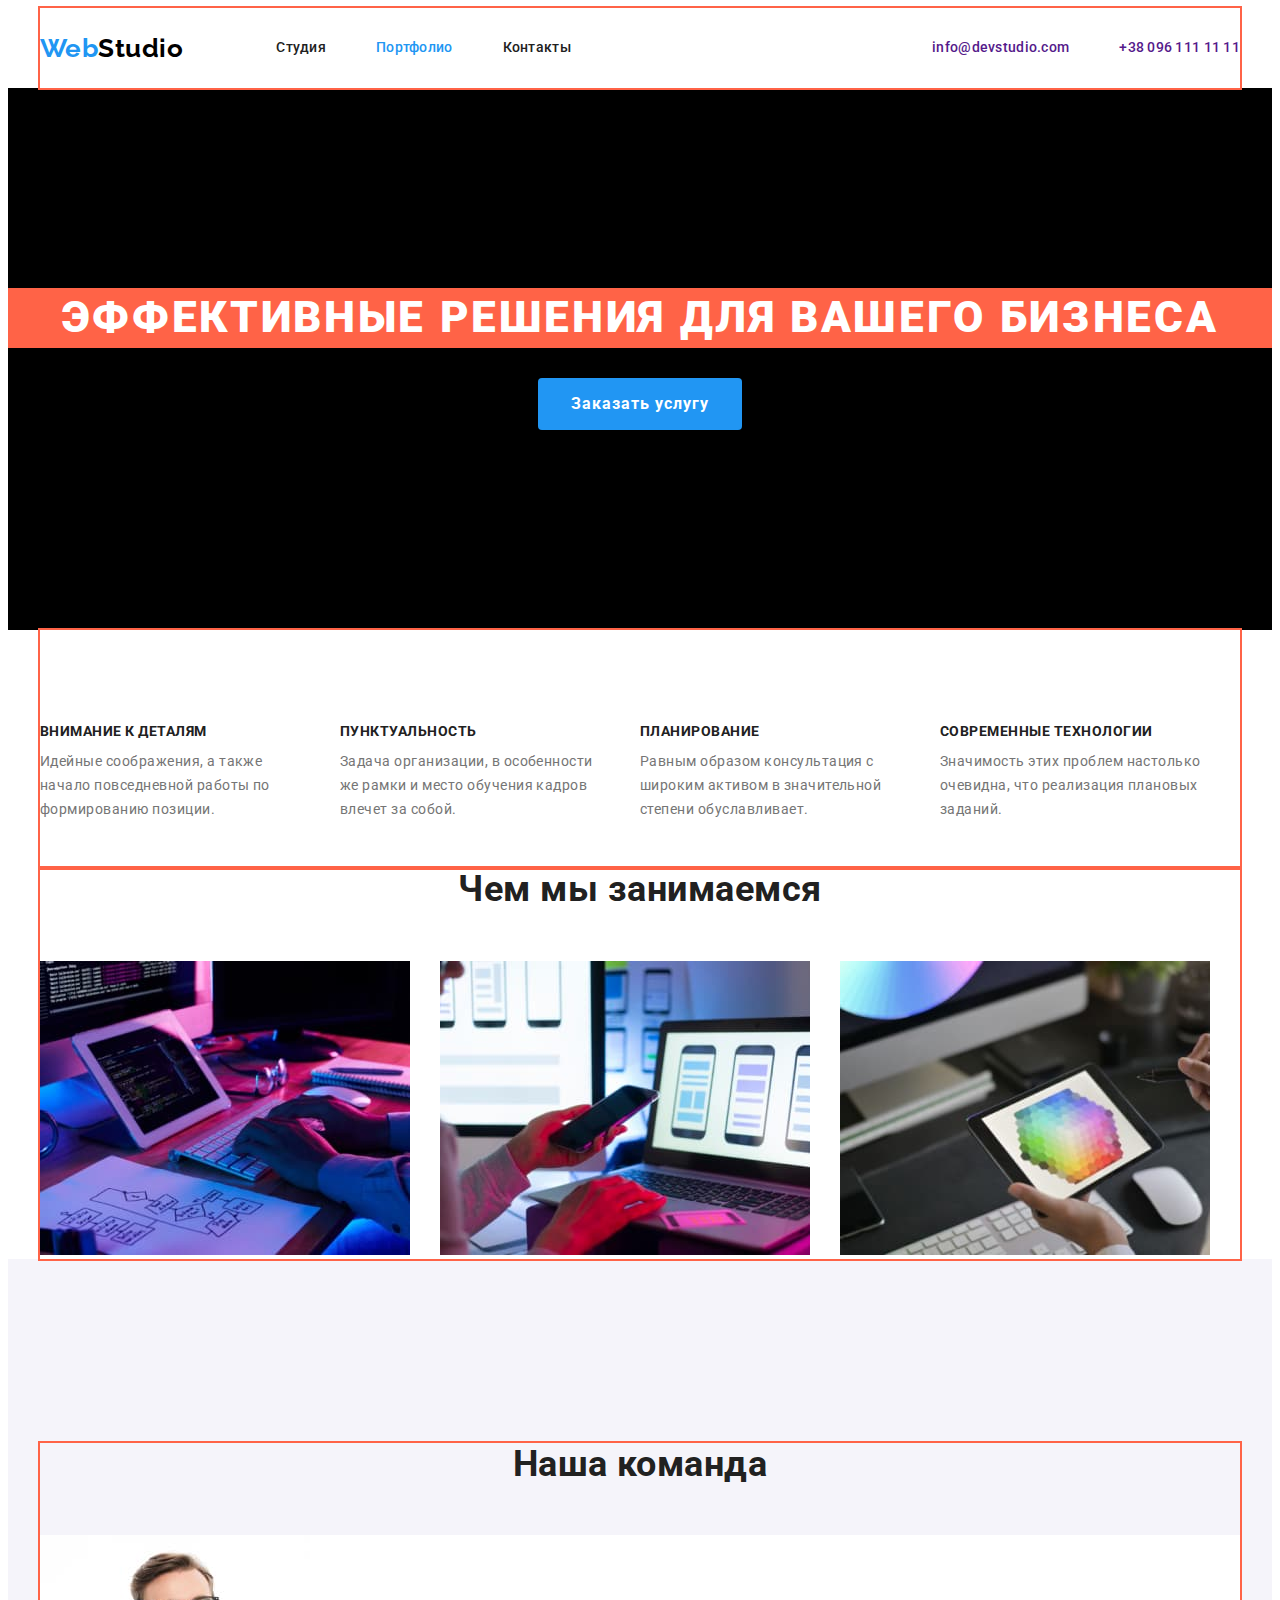
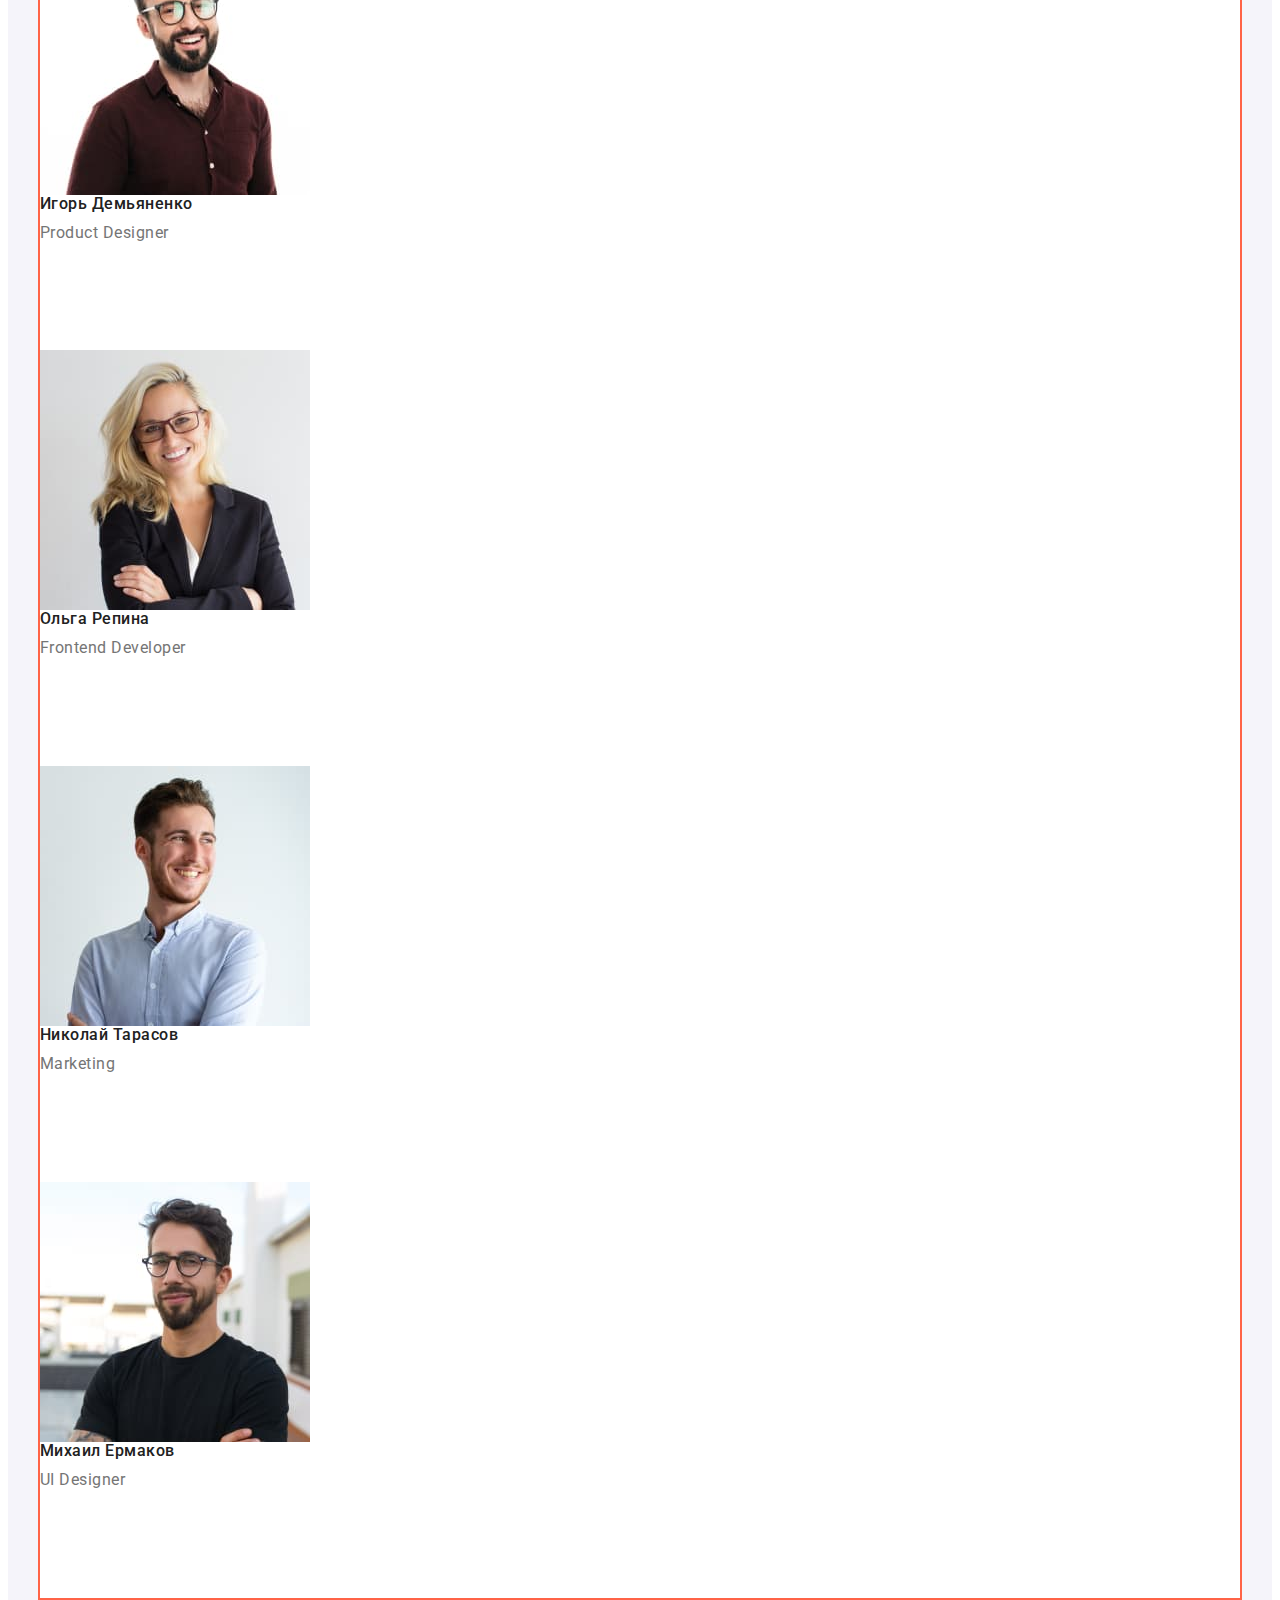
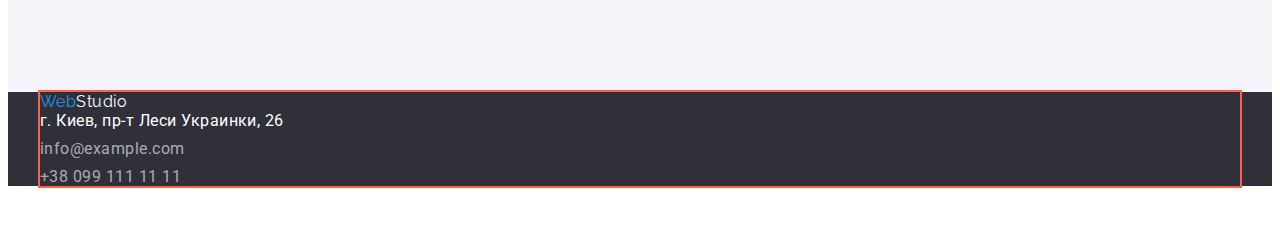
==== commit 3c1104a8: "Начало маркировки второй страницы" ====
--- a/index.html
+++ b/index.html
@@ -40,9 +40,7 @@
                     <li class="item" lang="en"><a href="" class="link">info@devstudio.com</a></li>
                     <li class="item"><a href="" class="link">+38 096 111 11 11</a></li>
                 </ul>
-            </nav>            
-            
-            
+            </nav>                 
         </div>
     </header>    
 
--- a/css/style.css
+++ b/css/style.css
@@ -119,6 +119,10 @@
 
 .hero {
   text-align: center;
+  padding-top: 200px;
+  padding-bottom: 200px;
+
+  background-color: black;
 }
 .hero .hero-title {
   margin-top: 0;
@@ -196,6 +200,12 @@
   display: flex;
 }
 
+.philosophy-list .item {
+  width: 270px;
+  padding-top: 94px;
+  padding-bottom: 47px;
+}
+
 .philosophy-list .item + .item {
   margin-left: 30px;
 }
@@ -226,7 +236,6 @@
 
 .list-images {
   display: flex;
-  justify-content: space-evenly;
 }
 
 .list-images .item + .item {
@@ -327,6 +336,9 @@
 
 /* -----------------------------Buttons---------------------------- */
 
+.list-button {
+  display: flex;
+}
 .buttons {
   cursor: pointer;
   background-color: #f5f4fa;
@@ -342,8 +354,8 @@
   line-height: 1.62;
   letter-spacing: 0.03em;
 }
-.buttons:hover,
-.buttons:focus {
+.list-button .buttons:hover,
+.list-button .buttons:focus {
   background-color: var(--accent-color);
   color: #ffffff;
 }
@@ -359,6 +371,35 @@
   letter-spacing: 0.06em;
 }
 
+.image-title {
+  margin-top: 0;
+  margin-bottom: 0;
+}
+
+.image-text {
+  margin-top: 0;
+  margin-bottom: 0;
+}
+
+.image {
+  display: flex;
+  flex-wrap: wrap;
+  margin-bottom: 0;
+}
+
+.image .item {
+  margin-right: 30px;
+  margin-bottom: 30px;
+  width: 370px;
+}
+
+.image .item:nth-child(3n) {
+  margin-right: 0;
+}
+
+.image .item:nth-last-child(-n + 3) {
+  margin-bottom: 0;
+}
 .image .image-text {
   color: var(--primary-text-color);
 
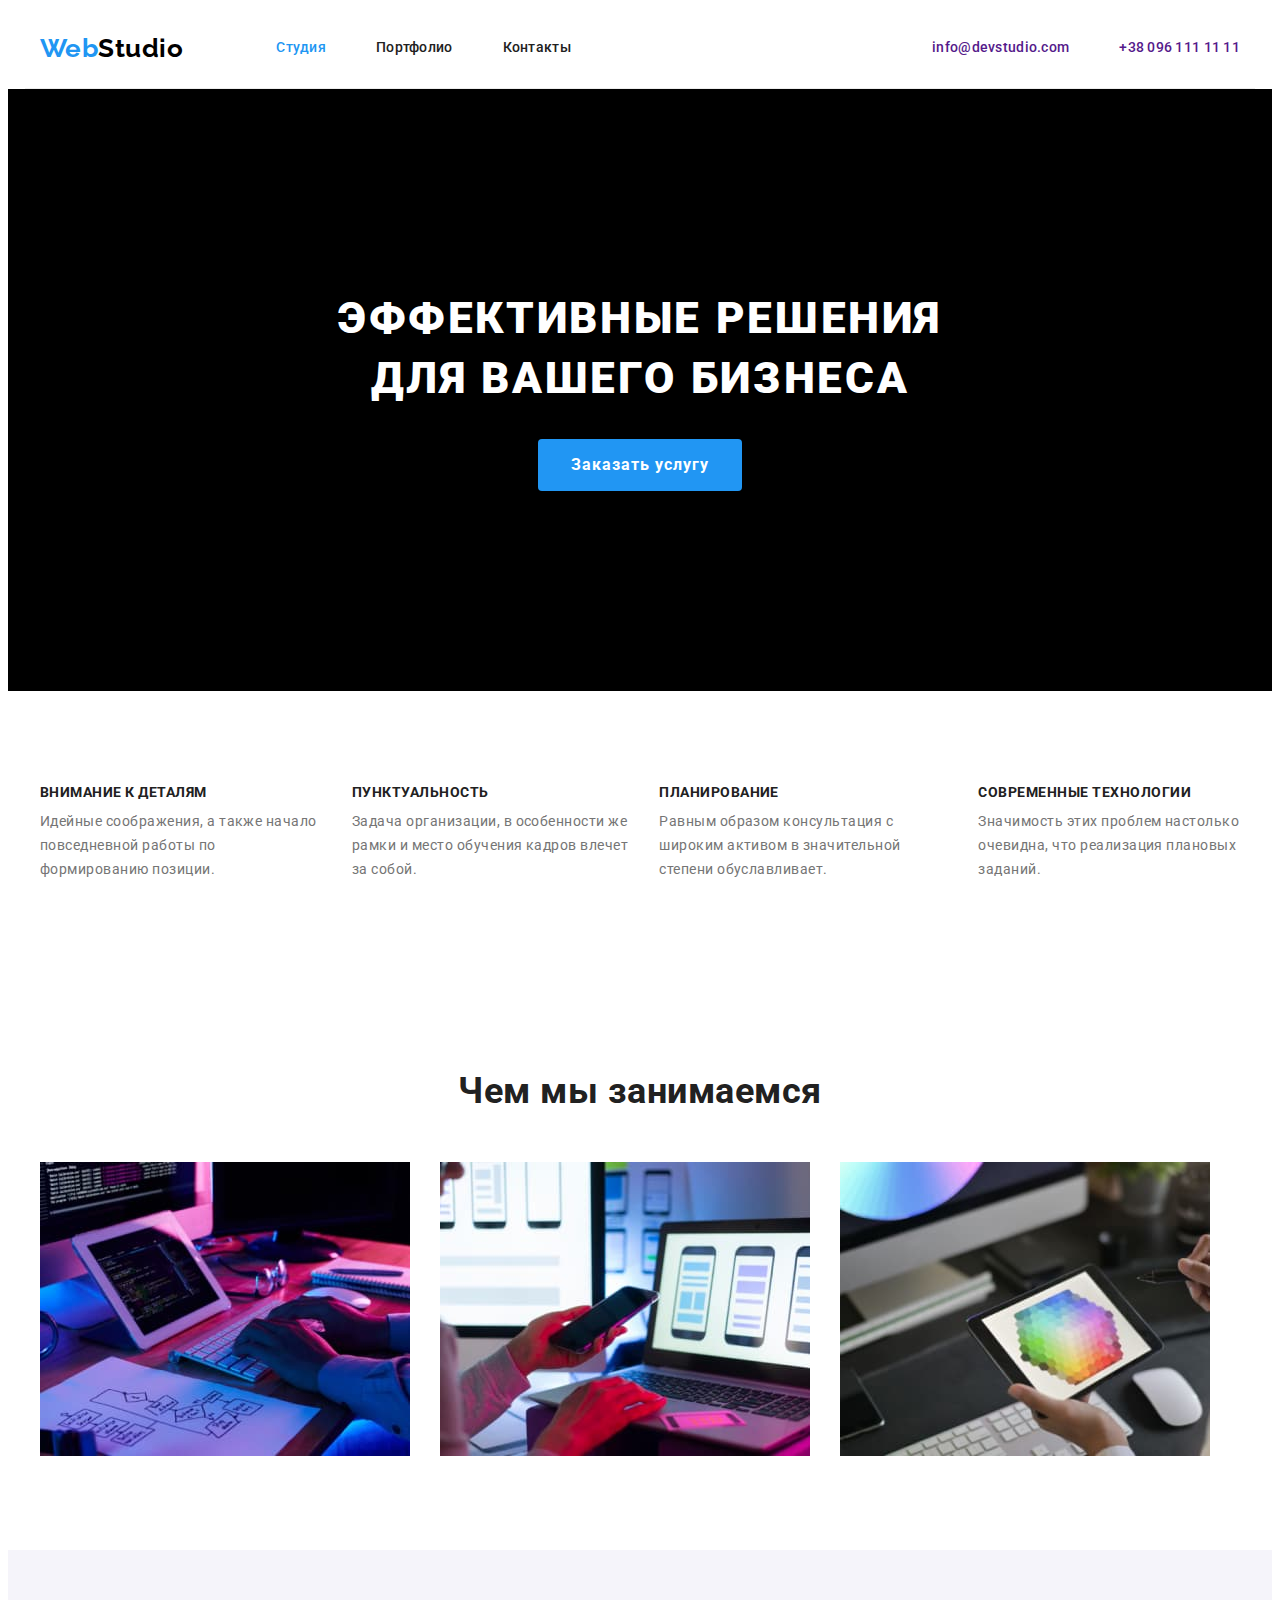
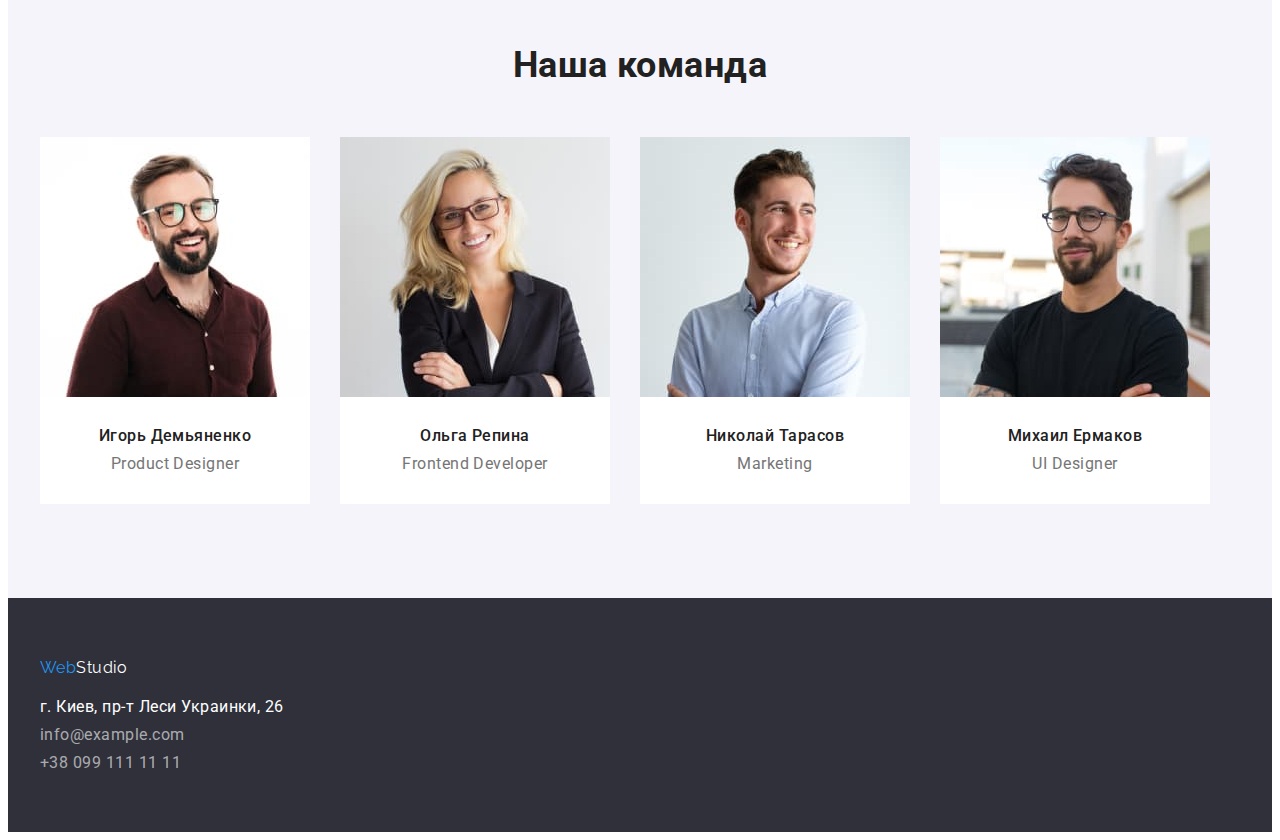
==== commit 1374c608: "Finished flex-boxing" ====
--- a/index.html
+++ b/index.html
@@ -18,70 +18,71 @@
 <body class="page">
     <!-- Шапка -->
     <header class="page-header">
-        <div class="main-nav">
-            <nav class="nav container">
-                <!-- Лого -->
-                <a href="./index.html" class="nav-logo link"><span class="nav-logo-two">Web</span>Studio</a>
-            
-                <!-- Навигация на другие страницы -->
-                <ul class="site-nav list">
-                    <li class="item">
-                        <a class="link" href="./index.html">Студия</a>
-                    </li>
-                    <li class="item">
-                        <a class="link current" href="./portfolio.html">Портфолио</a>
-                    </li>
-                    <li class="item">
-                        <a class="link" href="">Контакты</a>
-                    </li>                    
-                </ul>
-                <!-- Контакты -->
-                <ul class="contacts list">
-                    <li class="item" lang="en"><a href="" class="link">info@devstudio.com</a></li>
-                    <li class="item"><a href="" class="link">+38 096 111 11 11</a></li>
-                </ul>
-            </nav>                 
-        </div>
+        <nav class="nav container">
+            <!-- Лого -->
+            <a href="./index.html" class="nav-logo link"><span class="nav-logo-two">Web</span>Studio</a>
+        
+            <!-- Навигация на другие страницы -->
+            <ul class="site-nav list">
+                <li class="item">
+                    <a class="link current" href="./index.html">Студия</a>
+                </li>
+                <li class="item">
+                    <a class="link" href="./portfolio.html">Портфолио</a>
+                </li>
+                <li class="item">
+                    <a class="link" href="">Контакты</a>
+                </li>
+            </ul>
+            <!-- Контакты -->
+            <ul class="contacts list">
+                <li class="item" lang="en"><a href="" class="link">info@devstudio.com</a></li>
+                <li class="item"><a href="" class="link">+38 096 111 11 11</a></li>
+            </ul>
+        </nav>
     </header>    
 
     <Main>
         <!-- Герой -->
-        <section class="hero">
-            <h1 class="hero-title">Эффективные решения для вашего бизнеса</h1>
+        <section class="hero section">
+            <h1 class="hero-title container">Эффективные решения для вашего бизнеса</h1>
             <button type="button" class="button-primary button">Заказать услугу</button>
         </section>
         
         <!-- Наша философия -->
-        <section class="phylosophy section-nopadding">
-            <div class="container">
+        <section class="section">
+            <div class="container">                       
                 <H2 class="visually-hidden">Наша философия</H2>
                 <ul class="philosophy-list list">
                     <li class="item">
                         <h3 class="philosophy-title title">Внимание к деталям</h3>
-                        <p class="philosophy-text">Идейные соображения, а также начало повседневной работы по формированию позиции.</p>
+                        <p class="philosophy-text">Идейные соображения, а также начало повседневной работы по формированию позиции.
+                        </p>
                     </li>
                     <li class="item">
                         <h3 class="philosophy-title title">Пунктуальность</h3>
-                        <p class="philosophy-text">Задача организации, в особенности же рамки и место обучения кадров влечет за собой.
+                        <p class="philosophy-text">Задача организации, в особенности же рамки и место обучения кадров влечет за
+                            собой.
                         </p>
                     </li>
                     <li class="item">
                         <h3 class="philosophy-title title">Планирование</h3>
-                        <p class="philosophy-text">Равным образом консультация с широким активом в значительной степени обуславливает.
+                        <p class="philosophy-text">Равным образом консультация с широким активом в значительной степени
+                            обуславливает.
                         </p>
                     </li>
                     <li class="item">
                         <h3 class="philosophy-title title">Современные технологии</h3>
                         <p class="philosophy-text">Значимость этих проблем настолько очевидна, что реализация плановых заданий.</p>
                     </li>
-                </ul>
+                </ul>            
+        </section>
             </div>
-            
-        </section>
+        
         
         <!-- Чем мы занимаемся -->
-        <section class="section section-nopadding">
-            <div class="container">
+        <div class="container">
+            <section class="section">
                 <h2 class="section-title">Чем мы занимаемся</h2>
                 <ul class="list-images list">
                     <li class="item">
@@ -93,9 +94,10 @@
                     <li class="item">
                         <img src="./Images/tablet.jpg" alt="Планшет" width="370">
                     </li>
-                </ul>
-            </div>
-        </section>
+                </ul>            
+            </section>        
+        </div>
+        
         
         <!-- Наша команда -->
         <section class="section section-team">
@@ -132,23 +134,25 @@
         <div class="container">
             <ul class="footer-list list">                
                 <li>
-                    <a href="./index.html" class="footer-logo link">Web<span class="footer-logo-two">Studio</span></a>
-                </li>                 
-                <li>
-                    <address class="footer-address">
-                        г. Киев, пр-т Леси Украинки, 26
-                    </address>
+                <a href="./index.html" class="footer-logo link">Web<span class="footer-logo-two">Studio</span></a>
                 </li>
-                <li>
-                    <address class="footer-mail">
-                        <a href="mailto:info@example.com" class="footer-mail link">info@example.com</a>
-                    </address>
-                </li>
-                <li>
-                    <address class="footer-tel">
-                        <a href="tel:+380991111111" class="footer-tel link">+38 099 111 11 11</a>
-                    </address>
-                </li>
+                <div class="adress-position">
+                    <li>
+                        <address class="footer-address">
+                            г. Киев, пр-т Леси Украинки, 26
+                        </address>
+                    </li>
+                    <li>
+                        <address class="footer-mail">
+                            <a href="mailto:info@example.com" class="footer-mail link">info@example.com</a>
+                        </address>
+                    </li>
+                    <li>
+                        <address class="footer-tel">
+                            <a href="tel:+380991111111" class="footer-tel link">+38 099 111 11 11</a>
+                        </address>
+                    </li>
+                </div>
             </ul>
         </div>                                  
     </footer>
--- a/css/style.css
+++ b/css/style.css
@@ -15,7 +15,9 @@
   margin-left: auto;
   margin-right: auto;
   width: 1200px;
-  outline: 2px solid tomato;
+  padding-left: 15px;
+  padding-right: 15px;
+  /* outline: 2px solid tomato; */
 }
 
 .link {
@@ -36,6 +38,16 @@
 
 .page-header {
   background-color: var(--background-color);
+}
+
+.section {
+  padding-top: 94px;
+  padding-bottom: 94px;
+}
+
+img {
+  display: block;
+  max-width: 100%;
 }
 
 /* -------------------Logo--------------------- */
@@ -58,6 +70,8 @@
 .nav {
   display: flex;
   align-items: center;
+
+  border-bottom: 1px solid #ececec;
 }
 
 .site-nav {
@@ -124,11 +138,14 @@
 
   background-color: black;
 }
+.hero-title {
+  text-align: center;
+}
 .hero .hero-title {
   margin-top: 0;
   margin-bottom: 30px;
+  width: 696px;
   color: #ffffff;
-  background-color: tomato;
 
   font-weight: 900;
   font-size: 44px;
@@ -173,7 +190,7 @@
   padding-bottom: 0;
 }
 
-/* ---------------------------Phylosophy---------------------- */
+/* ------------------------------------------------- */
 
 .visually-hidden {
   position: absolute;
@@ -200,10 +217,8 @@
   display: flex;
 }
 
-.philosophy-list .item {
+.item .philosophy-list {
   width: 270px;
-  padding-top: 94px;
-  padding-bottom: 47px;
 }
 
 .philosophy-list .item + .item {
@@ -236,6 +251,8 @@
 
 .list-images {
   display: flex;
+  margin-top: 0;
+  margin-bottom: 0;
 }
 
 .list-images .item + .item {
@@ -243,10 +260,17 @@
 }
 
 /* ----------------------------Team--------------------------- */
-
-.section-team {
-  padding-top: 184px;
-  padding-bottom: 94px;
+.team-list {
+  display: flex;
+}
+
+.team-title,
+.team-text {
+  text-align: center;
+}
+
+.team-list .item + .item {
+  margin-left: 30px;
 }
 
 .section-team {
@@ -254,6 +278,10 @@
 }
 .team-list .title {
   color: var(--title-text-color);
+}
+
+.item .team-title {
+  justify-content: center;
 }
 
 .team-list .team-title {
@@ -268,15 +296,13 @@
   font-size: 16px;
   line-height: 1.18;
   margin-top: 0;
-  margin-bottom: 0;
+  margin-bottom: 30px;
 }
 
 .team-list > .item {
-  padding-top: 0;
-  padding-bottom: 108px;
   background-color: var(--background-color);
 }
-.image {
+.item .image {
   margin-top: 0;
   margin-bottom: 30px;
 }
@@ -300,6 +326,16 @@
 }
 
 /* ----------------------------Footer nav------------------------ */
+
+.footer {
+  padding-top: 60px;
+  padding-bottom: 60px;
+}
+
+.footer-logo {
+  display: block;
+  margin-bottom: 20px;
+}
 
 .footer .footer-address {
   color: #ffffff;
@@ -324,7 +360,7 @@
   color: rgba(255, 255, 255, 0.6);
   font-style: normal;
   margin-top: 0;
-  margin-bottom: 60px;
+  margin-bottom: 0;
 }
 
 .footer .footer-tel:hover,
@@ -338,6 +374,11 @@
 
 .list-button {
   display: flex;
+  justify-content: center;
+  margin-bottom: 50px;
+}
+.list-button .item + .item {
+  margin-left: 8px;
 }
 .buttons {
   cursor: pointer;
@@ -390,7 +431,7 @@
 .image .item {
   margin-right: 30px;
   margin-bottom: 30px;
-  width: 370px;
+  width: calc((100% - 60px) / 3);
 }
 
 .image .item:nth-child(3n) {
@@ -406,3 +447,9 @@
   font-size: 16px;
   line-height: 1.87;
 }
+
+.image-content {
+  padding: 20px 24px;
+  border: 1px solid#EEEEEE;
+  border-top: 0;
+}
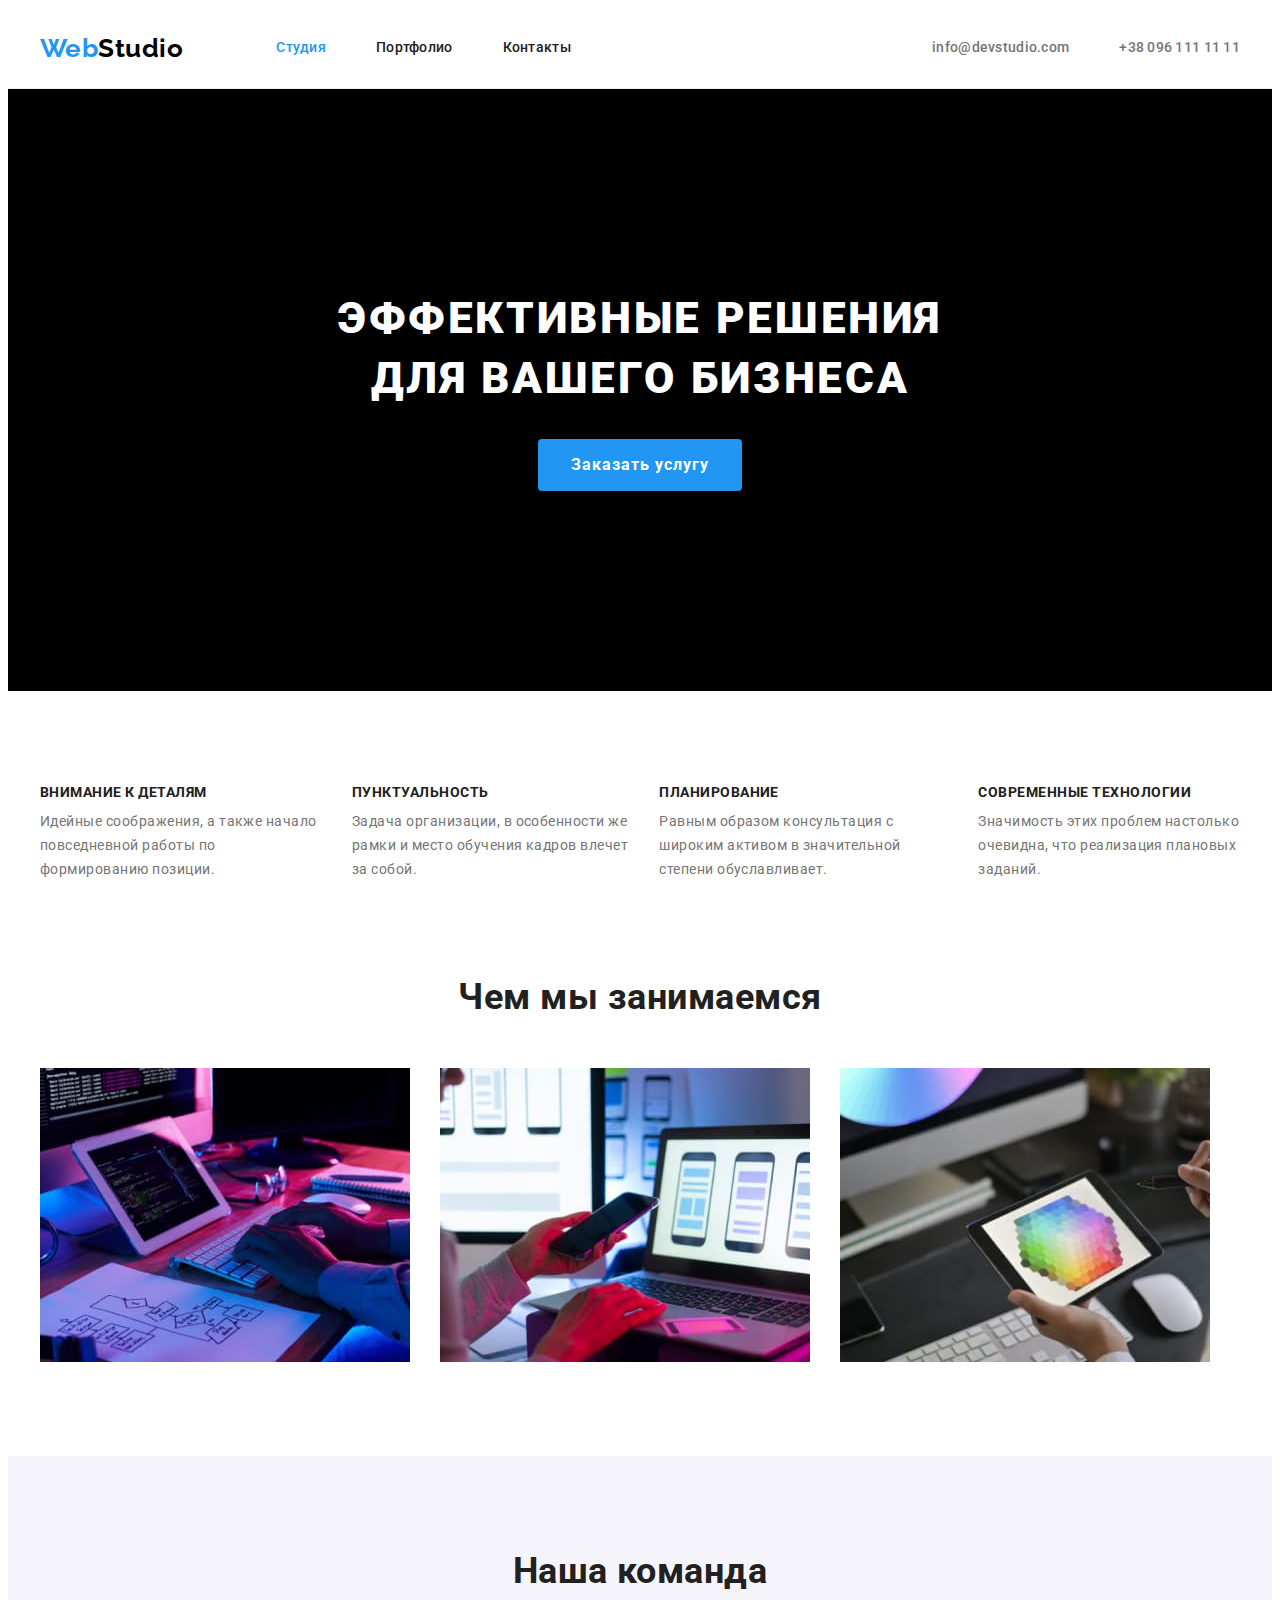
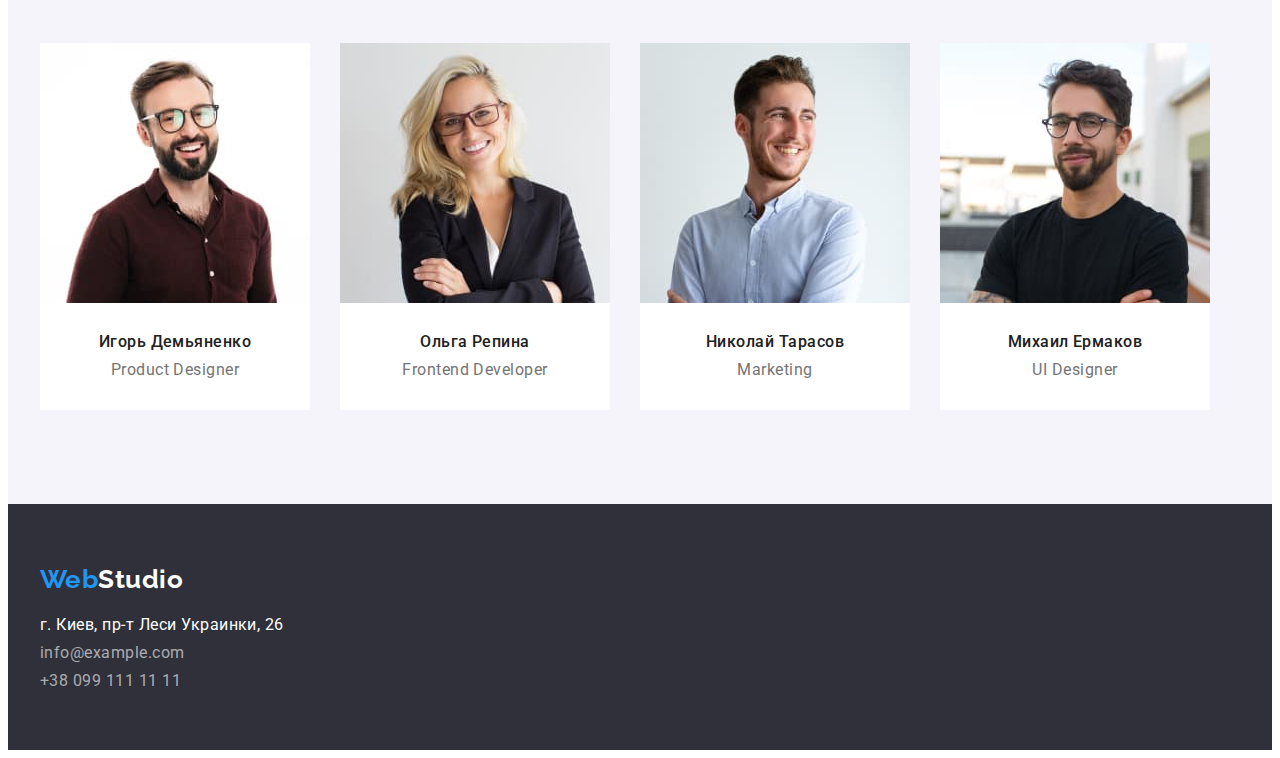
==== commit c586c1dc: "Исправил ошибки" ====
--- a/index.html
+++ b/index.html
@@ -50,7 +50,7 @@
         </section>
         
         <!-- Наша философия -->
-        <section class="section">
+        <section class="section section-philosophy">
             <div class="container">                       
                 <H2 class="visually-hidden">Наша философия</H2>
                 <ul class="philosophy-list list">
@@ -75,14 +75,13 @@
                         <h3 class="philosophy-title title">Современные технологии</h3>
                         <p class="philosophy-text">Значимость этих проблем настолько очевидна, что реализация плановых заданий.</p>
                     </li>
-                </ul>            
-        </section>
+                </ul>
             </div>
-        
-        
+        </section>         
+
         <!-- Чем мы занимаемся -->
         <div class="container">
-            <section class="section">
+            <section class="section section-images">
                 <h2 class="section-title">Чем мы занимаемся</h2>
                 <ul class="list-images list">
                     <li class="item">
@@ -136,23 +135,21 @@
                 <li>
                 <a href="./index.html" class="footer-logo link">Web<span class="footer-logo-two">Studio</span></a>
                 </li>
-                <div class="adress-position">
-                    <li>
-                        <address class="footer-address">
-                            г. Киев, пр-т Леси Украинки, 26
-                        </address>
-                    </li>
-                    <li>
-                        <address class="footer-mail">
-                            <a href="mailto:info@example.com" class="footer-mail link">info@example.com</a>
-                        </address>
-                    </li>
-                    <li>
-                        <address class="footer-tel">
-                            <a href="tel:+380991111111" class="footer-tel link">+38 099 111 11 11</a>
-                        </address>
-                    </li>
-                </div>
+                <li>
+                    <address class="footer-address">
+                        г. Киев, пр-т Леси Украинки, 26
+                    </address>
+                </li>
+                <li>
+                    <address class="footer-mail">
+                        <a href="mailto:info@example.com" class="footer-mail link">info@example.com</a>
+                    </address>
+                </li>
+                <li>
+                    <address class="footer-tel">
+                        <a href="tel:+380991111111" class="footer-tel link">+38 099 111 11 11</a>
+                    </address>
+                </li>
             </ul>
         </div>                                  
     </footer>
--- a/css/style.css
+++ b/css/style.css
@@ -11,6 +11,7 @@
   margin: 0;
   list-style: none;
 }
+
 .container {
   margin-left: auto;
   margin-right: auto;
@@ -38,6 +39,7 @@
 
 .page-header {
   background-color: var(--background-color);
+  border-bottom: 1px solid #ececec;
 }
 
 .section {
@@ -70,8 +72,6 @@
 .nav {
   display: flex;
   align-items: center;
-
-  border-bottom: 1px solid #ececec;
 }
 
 .site-nav {
@@ -122,6 +122,7 @@
   display: block;
   padding-top: 32px;
   padding-bottom: 32px;
+  color: var(--primary-text-color);
 }
 
 .contacts .link:hover,
@@ -138,9 +139,11 @@
 
   background-color: black;
 }
+
 .hero-title {
   text-align: center;
 }
+
 .hero .hero-title {
   margin-top: 0;
   margin-bottom: 30px;
@@ -185,12 +188,7 @@
   background-color: #f5f4fa;
 }
 
-.section.section-nopadding {
-  padding-top: 0;
-  padding-bottom: 0;
-}
-
-/* ------------------------------------------------- */
+/* ---------------------Philosophy---------------------------- */
 
 .visually-hidden {
   position: absolute;
@@ -249,6 +247,16 @@
   margin-bottom: 50px;
 }
 
+.section-philosophy {
+  padding-bottom: 47px;
+}
+
+/* ------------------------Images------------------- */
+
+.section-images {
+  padding-top: 47px;
+}
+
 .list-images {
   display: flex;
   margin-top: 0;
@@ -260,6 +268,7 @@
 }
 
 /* ----------------------------Team--------------------------- */
+
 .team-list {
   display: flex;
 }
@@ -276,6 +285,7 @@
 .section-team {
   background-color: #f5f4fa;
 }
+
 .team-list .title {
   color: var(--title-text-color);
 }
@@ -302,18 +312,19 @@
 .team-list > .item {
   background-color: var(--background-color);
 }
+
 .item .image {
   margin-top: 0;
   margin-bottom: 30px;
 }
 
-/* ------------------------------Footer---------------------------- */
+/* -----------------------------Footer---------------------------- */
 
 .footer {
   background-color: #2f303a;
 }
 
-/* -----------------------------Footer logo----------------------- */
+/* ---------------------------Footr Logo---------------------------- */
 
 .footer-list .footer-logo {
   color: var(--accent-color);
@@ -335,6 +346,10 @@
 .footer-logo {
   display: block;
   margin-bottom: 20px;
+
+  font-weight: 700;
+  font-size: 26px;
+  line-height: 1.19;
 }
 
 .footer .footer-address {
@@ -380,6 +395,7 @@
 .list-button .item + .item {
   margin-left: 8px;
 }
+
 .buttons {
   cursor: pointer;
   background-color: #f5f4fa;
@@ -395,6 +411,7 @@
   line-height: 1.62;
   letter-spacing: 0.03em;
 }
+
 .list-button .buttons:hover,
 .list-button .buttons:focus {
   background-color: var(--accent-color);
@@ -441,6 +458,7 @@
 .image .item:nth-last-child(-n + 3) {
   margin-bottom: 0;
 }
+
 .image .image-text {
   color: var(--primary-text-color);
 
